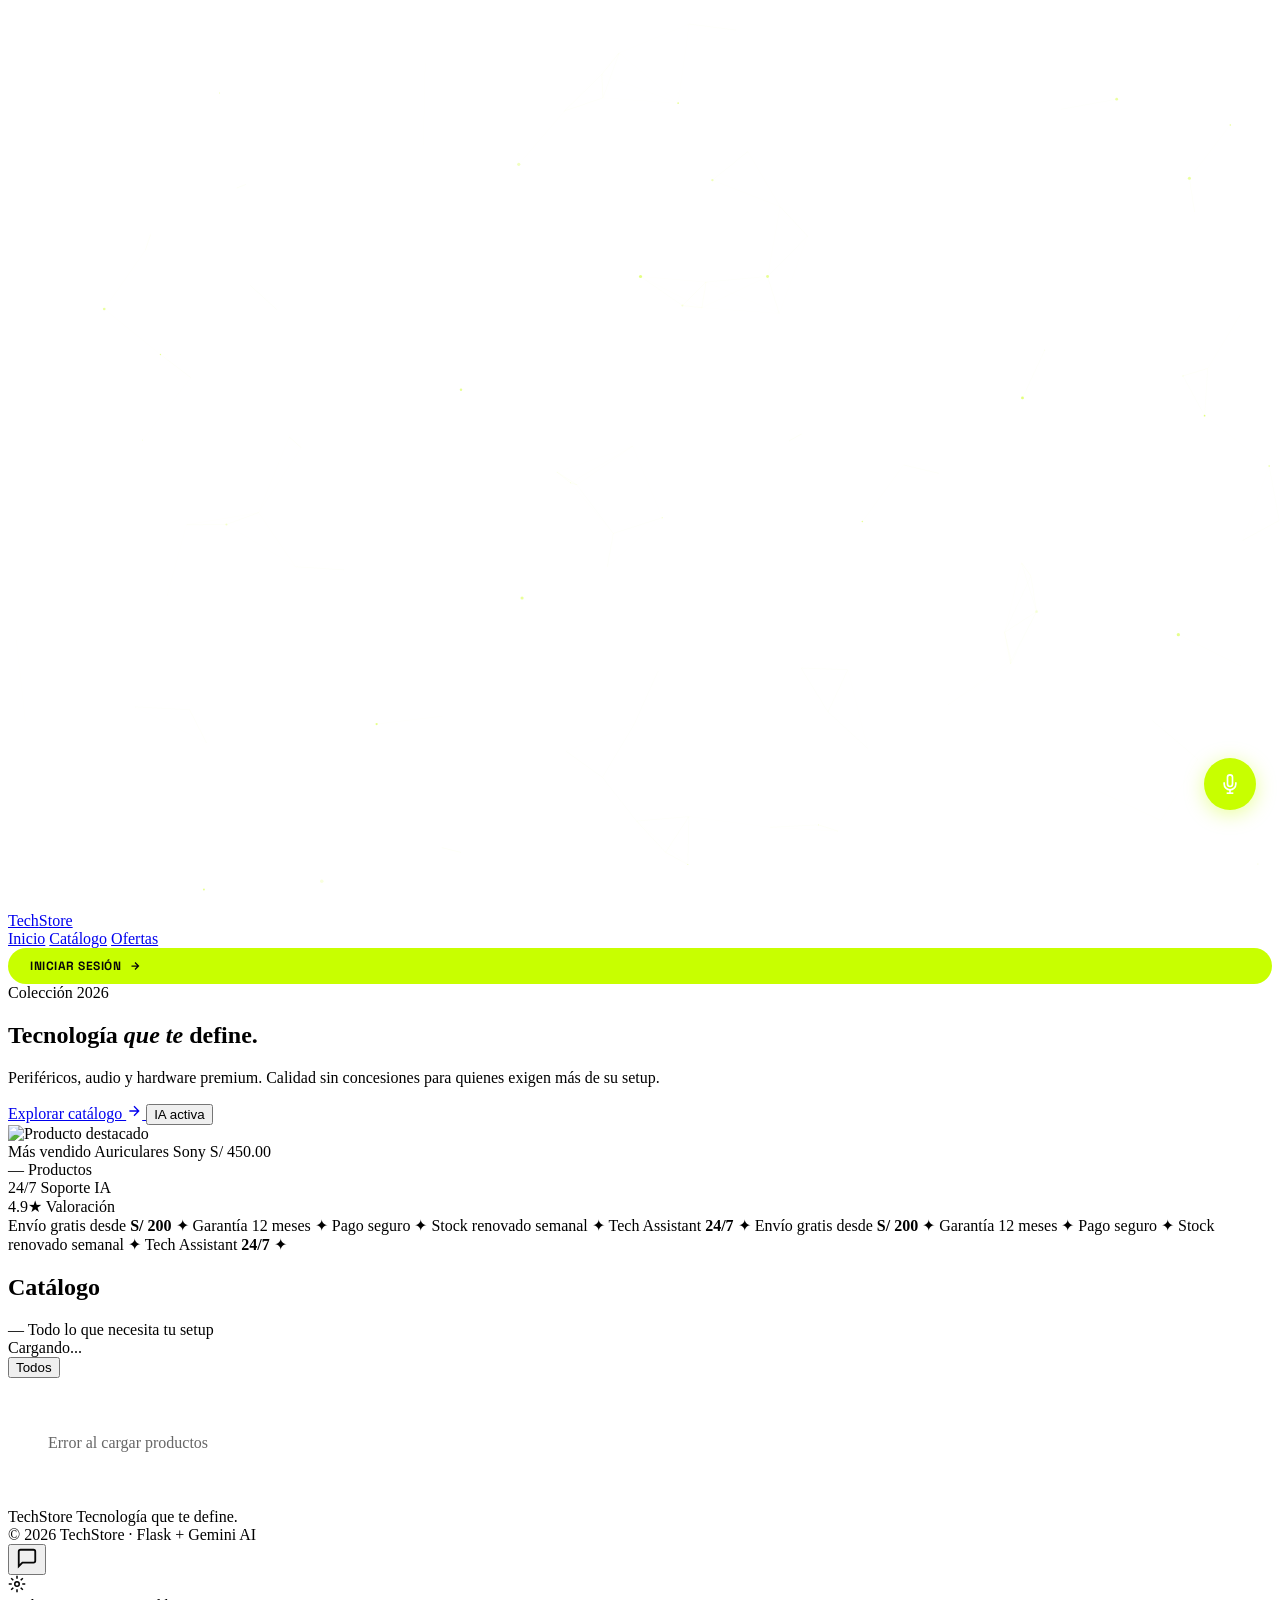
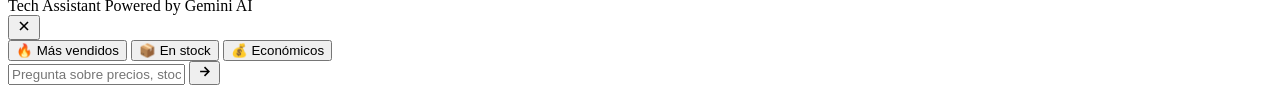
==== templates/index.html @ e7a7786a "GGGJGJG" ====
<!DOCTYPE html>
<html lang="es">
<head>
  <meta charset="UTF-8">
  <meta name="viewport" content="width=device-width, initial-scale=1.0">
  <title>TechStore — Tecnología Premium</title>
  <link rel="preconnect" href="https://fonts.googleapis.com">
  <link href="https://fonts.googleapis.com/css2?family=Space+Grotesk:wght@300;400;500;600;700&family=Bebas+Neue&family=Crimson+Pro:ital,wght@0,300;1,300;1,400&display=swap" rel="stylesheet">
  <link rel="stylesheet" href="{{ url_for('static', filename='style.css') }}">
  <style>
    /* ══════════════════════════════════════
       BOTÓN DE VOZ
    ══════════════════════════════════════ */
    #voice-toggle-btn {
      position: fixed;
      bottom: 90px;
      right: 24px;
      width: 52px;
      height: 52px;
      border-radius: 50%;
      background: #c8ff00;
      border: none;
      color: #fff;
      cursor: pointer;
      display: flex;
      align-items: center;
      justify-content: center;
      box-shadow: 0 4px 20px rgba(200, 255, 0, 0.4);
      z-index: 1000;
      transition: transform 0.2s, box-shadow 0.2s;
    }

    #voice-toggle-btn:hover {
      transform: scale(1.1);
      box-shadow: 0 6px 28px rgba(200, 255, 0, 0.6);
    }

    #voice-toggle-btn.active {
      background: #d4ff33;
      box-shadow: 0 0 0 4px rgba(200, 255, 0, 0.25), 0 6px 28px rgba(200, 255, 0, 0.5);
    }

    /* ══════════════════════════════════════
       MODAL DE VOZ
    ══════════════════════════════════════ */
    #voice-modal {
      position: fixed;
      bottom: 155px;
      right: 24px;
      width: 320px;
      background: #0d0d1a;
      border: 1px solid rgba(200, 255, 0, 0.25);
      border-radius: 24px;
      padding: 20px 20px 16px;
      z-index: 1001;
      box-shadow: 0 24px 80px rgba(0,0,0,0.7), 0 0 0 1px rgba(200,255,0,0.1);
      display: none;
      flex-direction: column;
      gap: 14px;
      backdrop-filter: blur(20px);
    }

    #voice-modal.open { display: flex; }

    /* Header */
    .voice-header {
      display: flex;
      align-items: center;
      gap: 8px;
    }

    .voice-brand {
      font-size: 11px;
      font-weight: 700;
      letter-spacing: 1.5px;
      color: #c8ff00;
      display: flex;
      align-items: center;
      gap: 6px;
    }

    .voice-dot {
      width: 7px;
      height: 7px;
      border-radius: 50%;
      background: #c8ff00;
      box-shadow: 0 0 8px #c8ff00;
      animation: pulse-dot 1.4s ease-in-out infinite;
    }

    @keyframes pulse-dot {
      0%, 100% { opacity: 1; }
      50% { opacity: 0.4; }
    }

    .voice-sep { opacity: 0.4; font-size: 10px; }

    .voice-status-label {
      flex: 1;
      text-align: right;
      font-size: 11px;
      color: rgba(255,255,255,0.35);
      font-style: italic;
    }

    .voice-close {
      background: none;
      border: none;
      color: rgba(255,255,255,0.3);
      cursor: pointer;
      font-size: 14px;
      padding: 2px 4px;
      border-radius: 6px;
      transition: color 0.2s;
      line-height: 1;
    }

    .voice-close:hover { color: rgba(255,255,255,0.7); }

    /* Orbe */
    .voice-orb-wrap {
      position: relative;
      width: 130px;
      height: 130px;
      margin: 0 auto;
      display: flex;
      align-items: center;
      justify-content: center;
    }

    .voice-orb-ring {
      position: absolute;
      border-radius: 50%;
      border: 1px solid rgba(200, 255, 0, 0.2);
      animation: ring-pulse 3s ease-in-out infinite;
    }

    .r1 { width: 130px; height: 130px; animation-delay: 0s; }
    .r2 { width: 108px; height: 108px; animation-delay: 0.4s; border-color: rgba(200,255,0,0.15); }
    .r3 { width: 86px; height: 86px; animation-delay: 0.8s; border-color: rgba(200,255,0,0.1); }

    @keyframes ring-pulse {
      0%, 100% { transform: scale(1); opacity: 0.6; }
      50% { transform: scale(1.04); opacity: 1; }
    }

    .voice-orb {
      width: 70px;
      height: 70px;
      border-radius: 50%;
      background: radial-gradient(circle at 35% 35%, #c8ff00, #5a7000);
      box-shadow: 0 0 30px rgba(200,255,0,0.5), 0 0 60px rgba(200,255,0,0.2), inset 0 2px 8px rgba(255,255,255,0.15);
      cursor: pointer;
      display: flex;
      align-items: center;
      justify-content: center;
      transition: transform 0.2s, box-shadow 0.2s;
      position: relative;
      z-index: 2;
    }

    .voice-orb:hover {
      transform: scale(1.06);
      box-shadow: 0 0 40px rgba(200,255,0,0.7), 0 0 80px rgba(200,255,0,0.3);
    }

    .voice-orb-inner {
      width: 28px;
      height: 28px;
      border-radius: 50%;
      background: radial-gradient(circle at 40% 30%, rgba(255,255,255,0.4), rgba(255,255,255,0.05));
    }

    /* Estado escuchando */
    #voice-modal.listening .voice-orb {
      animation: orb-listen 0.8s ease-in-out infinite alternate;
      box-shadow: 0 0 50px rgba(200,255,0,0.8), 0 0 100px rgba(200,255,0,0.35);
    }

    @keyframes orb-listen {
      from { transform: scale(1); }
      to { transform: scale(1.1); }
    }

    #voice-modal.listening .r1,
    #voice-modal.listening .r2,
    #voice-modal.listening .r3 {
      animation: ring-listen 0.6s ease-in-out infinite alternate;
    }

    @keyframes ring-listen {
      from { border-color: rgba(200,255,0,0.3); }
      to { border-color: rgba(200,255,0,0.7); }
    }

    /* Estado hablando */
    #voice-modal.speaking .voice-orb {
      background: radial-gradient(circle at 35% 35%, #c8ff00, #6c9a00);
      box-shadow: 0 0 50px rgba(200,255,0,0.6), 0 0 100px rgba(200,255,0,0.25);
      animation: orb-speak 0.5s ease-in-out infinite alternate;
    }

    @keyframes orb-speak {
      from { transform: scale(1); }
      to { transform: scale(1.08); }
    }

    /* Barras de audio */
    .voice-bars {
      display: flex;
      align-items: flex-end;
      justify-content: center;
      gap: 5px;
      height: 32px;
    }

    .voice-bars span {
      width: 4px;
      border-radius: 4px;
      background: rgba(200,255,0,0.3);
      height: 4px;
      transition: height 0.1s;
    }

    #voice-modal.listening .voice-bars span {
      background: #c8ff00;
      animation: bar-anim 0.6s ease-in-out infinite alternate;
    }

    #voice-modal.listening .voice-bars span:nth-child(1) { animation-delay: 0.0s; animation-duration: 0.5s; }
    #voice-modal.listening .voice-bars span:nth-child(2) { animation-delay: 0.1s; animation-duration: 0.7s; }
    #voice-modal.listening .voice-bars span:nth-child(3) { animation-delay: 0.05s; animation-duration: 0.4s; }
    #voice-modal.listening .voice-bars span:nth-child(4) { animation-delay: 0.2s; animation-duration: 0.6s; }
    #voice-modal.listening .voice-bars span:nth-child(5) { animation-delay: 0.15s; animation-duration: 0.55s; }

    @keyframes bar-anim {
      from { height: 4px; }
      to { height: 28px; }
    }

    #voice-modal.speaking .voice-bars span {
      background: #c8ff00;
      animation: bar-anim 0.3s ease-in-out infinite alternate;
    }

    /* Transcript */
    .voice-transcript {
      min-height: 32px;
      font-size: 13px;
      color: rgba(255,255,255,0.55);
      text-align: center;
      font-style: italic;
      line-height: 1.5;
      padding: 0 4px;
    }

    .voice-transcript.has-text {
      color: #fff;
      font-style: normal;
    }

    /* Respuesta */
    .voice-response {
      background: rgba(200,255,0,0.06);
      border: 1px solid rgba(200,255,0,0.15);
      border-radius: 12px;
      padding: 10px 14px;
      font-size: 13px;
      color: rgba(255,255,255,0.8);
      line-height: 1.5;
      display: none;
      max-height: 110px;
      overflow-y: auto;
    }

    .voice-response.show { display: block; }

    .voice-response::-webkit-scrollbar { width: 3px; }
    .voice-response::-webkit-scrollbar-track { background: transparent; }
    .voice-response::-webkit-scrollbar-thumb { background: rgba(200,255,0,0.4); border-radius: 2px; }

    /* Footer */
    .voice-footer {
      text-align: center;
      font-size: 11px;
      color: rgba(255,255,255,0.25);
      padding-top: 2px;
    }

    #voice-mode-label { color: rgba(200,255,0,0.6); }
  </style>

  <style>
    /* ── MENÚ DE USUARIO ── */
    .user-menu {
      position: relative;
    }

    .user-btn {
      display: flex;
      align-items: center;
      gap: 8px;
      background: rgba(108, 99, 255, 0.12);
      border: 1px solid rgba(108, 99, 255, 0.3);
      border-radius: 99px;
      padding: 7px 16px 7px 10px;
      color: #f0f0f8;
      font-family: 'Space Grotesk', sans-serif;
      font-size: 13px;
      font-weight: 600;
      cursor: pointer;
      transition: all 0.2s;
      white-space: nowrap;
    }

    .user-btn:hover {
      background: rgba(108, 99, 255, 0.22);
      border-color: rgba(108, 99, 255, 0.55);
    }

    .user-avatar {
      width: 26px;
      height: 26px;
      border-radius: 50%;
      background: linear-gradient(135deg, #6c63ff, #ff6584);
      display: flex;
      align-items: center;
      justify-content: center;
      font-size: 12px;
      font-weight: 700;
      color: #fff;
      flex-shrink: 0;
    }

    .user-chevron {
      transition: transform 0.2s;
    }

    .user-menu.open .user-chevron {
      transform: rotate(180deg);
    }

    .user-dropdown {
      position: absolute;
      top: calc(100% + 10px);
      right: 0;
      background: #111118;
      border: 1px solid rgba(255,255,255,0.1);
      border-radius: 14px;
      padding: 6px;
      min-width: 180px;
      box-shadow: 0 20px 60px rgba(0,0,0,0.6);
      opacity: 0;
      transform: translateY(-8px);
      pointer-events: none;
      transition: all 0.18s ease;
      z-index: 999;
    }

    .user-menu.open .user-dropdown {
      opacity: 1;
      transform: translateY(0);
      pointer-events: auto;
    }

    .dropdown-name {
      padding: 8px 12px 4px;
      font-size: 11px;
      font-weight: 600;
      letter-spacing: 1px;
      text-transform: uppercase;
      color: #44445a;
    }

    .dropdown-link {
      display: flex;
      align-items: center;
      gap: 9px;
      padding: 9px 12px;
      border-radius: 8px;
      font-size: 13px;
      font-weight: 500;
      color: #a0a0c0;
      text-decoration: none;
      cursor: pointer;
      transition: all 0.15s;
      border: none;
      background: none;
      width: 100%;
      font-family: 'Space Grotesk', sans-serif;
    }

    .dropdown-link:hover {
      background: rgba(255,255,255,0.06);
      color: #f0f0f8;
    }

    .dropdown-link.admin {
      color: #6c63ff;
    }

    .dropdown-link.admin:hover {
      background: rgba(108,99,255,0.12);
      color: #8880ff;
    }

    .dropdown-sep {
      height: 1px;
      background: rgba(255,255,255,0.07);
      margin: 4px 0;
    }

    .dropdown-link.logout {
      color: #ef4444;
    }

    .dropdown-link.logout:hover {
      background: rgba(239,68,68,0.1);
      color: #f87171;
    }

    /* Botón iniciar sesión — usa el estilo del CSS principal */
    .nav-cta {
      display: flex;
      align-items: center;
      gap: 8px;
      background: var(--lime, #c8ff00);
      color: #080808;
      text-decoration: none;
      font-family: 'Space Grotesk', sans-serif;
      font-size: 12px;
      font-weight: 700;
      letter-spacing: 0.5px;
      text-transform: uppercase;
      padding: 10px 22px;
      border-radius: 100px;
      transition: transform 0.2s, opacity 0.2s;
    }
    .nav-cta:hover { transform: translateY(-1px); opacity: 0.9; }
  </style>
</head>
<body>

  <!-- CURSOR PERSONALIZADO -->
  <div id="cursor"></div>
  <div id="cursor-follower"></div>

  <!-- CANVAS FONDO -->
  <canvas id="bg-canvas"></canvas>

  <!-- NOISE OVERLAY -->
  <div class="noise"></div>

  <!-- ── HEADER ── -->
  <header id="header">
    <a href="#" class="logo">
      <span class="logo-tech">Tech</span><span class="logo-store">Store</span>
      <span class="logo-dot"></span>
    </a>
    <nav>
      <a href="#">Inicio</a>
      <a href="#catalogo">Catálogo</a>
      <a href="#">Ofertas</a>
    </nav>

    <!-- ZONA DE USUARIO — se rellena con JS según sesión -->
    <div id="header-user"></div>
  </header>

  <!-- ── HERO ── -->
  <section class="hero">
    <div class="hero-left">
      <div class="hero-eyebrow">
        <span class="eyebrow-line"></span>
        <span>Colección 2026</span>
      </div>

      <h1 class="hero-title">
        <span class="title-line line-1">Tecnología</span>
        <span class="title-line line-2"><em>que te</em></span>
        <span class="title-line line-3">define.</span>
      </h1>

      <p class="hero-desc">
        Periféricos, audio y hardware premium. Calidad sin concesiones 
        para quienes exigen más de su setup.
      </p>

      <div class="hero-ctas">
        <a href="#catalogo" class="cta-main">
          Explorar catálogo
          <svg width="16" height="16" viewBox="0 0 24 24" fill="none" stroke="currentColor" stroke-width="2"><path d="M5 12h14M12 5l7 7-7 7"/></svg>
        </a>
        <button class="cta-chat" onclick="toggleChat()">
          <span class="chat-pulse"></span>
          IA activa
        </button>
      </div>
    </div>

    <div class="hero-right">
      <!-- Producto destacado flotante -->
      <div class="hero-card-featured" id="featured-card">
        <div class="featured-img-wrap">
          <img src="https://images.unsplash.com/photo-1546435770-a3e426bf472b?w=500&q=80" alt="Producto destacado" id="featured-img">
          <div class="featured-img-glow"></div>
        </div>
        <div class="featured-info">
          <span class="featured-tag">Más vendido</span>
          <span class="featured-name" id="featured-name">Auriculares Sony</span>
          <span class="featured-price" id="featured-price">S/ 450.00</span>
        </div>
      </div>

      <!-- Stats flotantes -->
      <div class="stat-pill s1">
        <span class="stat-num" id="hero-count">—</span>
        <span class="stat-label">Productos</span>
      </div>
      <div class="stat-pill s2">
        <span class="stat-num">24/7</span>
        <span class="stat-label">Soporte IA</span>
      </div>
      <div class="stat-pill s3">
        <span class="stat-num">4.9★</span>
        <span class="stat-label">Valoración</span>
      </div>
    </div>
  </section>

  <!-- ── TICKER ── -->
  <div class="ticker-wrap">
    <div class="ticker-inner">
      <div class="ticker-track">
        <span>Envío gratis desde <strong>S/ 200</strong></span>
        <span class="ticker-dot">✦</span>
        <span>Garantía 12 meses</span>
        <span class="ticker-dot">✦</span>
        <span>Pago seguro</span>
        <span class="ticker-dot">✦</span>
        <span>Stock renovado semanal</span>
        <span class="ticker-dot">✦</span>
        <span>Tech Assistant <strong>24/7</strong></span>
        <span class="ticker-dot">✦</span>
        <span>Envío gratis desde <strong>S/ 200</strong></span>
        <span class="ticker-dot">✦</span>
        <span>Garantía 12 meses</span>
        <span class="ticker-dot">✦</span>
        <span>Pago seguro</span>
        <span class="ticker-dot">✦</span>
        <span>Stock renovado semanal</span>
        <span class="ticker-dot">✦</span>
        <span>Tech Assistant <strong>24/7</strong></span>
        <span class="ticker-dot">✦</span>
      </div>
    </div>
  </div>

  <!-- ── CATÁLOGO ── -->
  <section class="catalog" id="catalogo">
    <div class="catalog-header">
      <div class="catalog-title-wrap">
        <h2 class="catalog-title">Catálogo</h2>
        <span class="catalog-subtitle">— Todo lo que necesita tu setup</span>
      </div>
      <div class="catalog-controls">
        <span class="catalog-count" id="product-count">Cargando...</span>
        <div class="filter-pills" id="filter-pills">
          <button class="pill active" data-cat="Todos">Todos</button>
        </div>
      </div>
    </div>

    <!-- BENTO GRID -->
    <div class="bento-grid" id="productos-grid">
      <div class="bento-loading">
        <div class="loading-bar"></div>
        <span>Cargando productos...</span>
      </div>
    </div>
  </section>

  <!-- ── FOOTER ── -->
  <footer>
    <div class="footer-left">
      <span class="footer-logo">Tech<span>Store</span></span>
      <span class="footer-tagline">Tecnología que te define.</span>
    </div>
    <div class="footer-right">
      <span>© 2026 TechStore</span>
      <span class="footer-sep">·</span>
      <span>Flask + Gemini AI</span>
    </div>
  </footer>

  <!-- ── ASISTENTE DE VOZ ── -->
  <button id="voice-toggle-btn" onclick="toggleVoice()" aria-label="Asistente de voz">
    <svg width="20" height="20" viewBox="0 0 24 24" fill="none" stroke="currentColor" stroke-width="2"><path d="M12 1a3 3 0 0 0-3 3v8a3 3 0 0 0 6 0V4a3 3 0 0 0-3-3z"/><path d="M19 10v2a7 7 0 0 1-14 0v-2"/><line x1="12" y1="19" x2="12" y2="23"/><line x1="8" y1="23" x2="16" y2="23"/></svg>
  </button>

  <!-- Modal del asistente de voz -->
  <div id="voice-modal">
    <div class="voice-header">
      <div class="voice-brand">
        <span class="voice-dot"></span>
        VIERNES <span class="voice-sep">✦</span> VOZ
      </div>
      <span class="voice-status-label" id="voice-status-label">Toca el orbe para hablar</span>
      <button class="voice-close" onclick="closeVoice()">✕</button>
    </div>

    <div class="voice-orb-wrap">
      <div class="voice-orb-ring r1"></div>
      <div class="voice-orb-ring r2"></div>
      <div class="voice-orb-ring r3"></div>
      <div class="voice-orb" id="voice-orb" onclick="handleOrbClick()">
        <div class="voice-orb-inner"></div>
      </div>
    </div>

    <div class="voice-bars" id="voice-bars">
      <span></span><span></span><span></span><span></span><span></span>
    </div>

    <div class="voice-transcript" id="voice-transcript"></div>

    <div class="voice-response" id="voice-response"></div>

    <div class="voice-footer">
      <span id="voice-mode-label">🎙 Voz activa</span>
    </div>
  </div>

  <!-- ── CHAT ── -->
  <button id="chat-toggle-btn" onclick="toggleChat()" aria-label="Chat" style="color:#080808">
    <svg id="chat-icon" width="22" height="22" viewBox="0 0 24 24" fill="none" stroke="#080808" stroke-width="2"><path d="M21 15a2 2 0 0 1-2 2H7l-4 4V5a2 2 0 0 1 2-2h14a2 2 0 0 1 2 2z"/></svg>
    <svg id="chat-close" width="20" height="20" viewBox="0 0 24 24" fill="none" stroke="#080808" stroke-width="2.5" style="display:none"><line x1="18" y1="6" x2="6" y2="18"/><line x1="6" y1="6" x2="18" y2="18"/></svg>
    <span class="chat-notif"></span>
  </button>

  <div id="chat-window">
    <div class="chat-top">
      <div class="chat-avatar">
        <svg width="18" height="18" viewBox="0 0 24 24" fill="none" stroke="currentColor" stroke-width="2"><circle cx="12" cy="12" r="3"/><path d="M12 1v4M12 19v4M4.22 4.22l2.83 2.83M16.95 16.95l2.83 2.83M1 12h4M19 12h4M4.22 19.78l2.83-2.83M16.95 7.05l2.83-2.83"/></svg>
      </div>
      <div class="chat-top-info">
        <span class="chat-top-name">Tech Assistant</span>
        <span class="chat-top-status">
          <span class="status-dot"></span>
          Powered by Gemini AI
        </span>
      </div>
      <button class="chat-x" onclick="toggleChat()">
        <svg width="16" height="16" viewBox="0 0 24 24" fill="none" stroke="currentColor" stroke-width="2.5"><line x1="18" y1="6" x2="6" y2="18"/><line x1="6" y1="6" x2="18" y2="18"/></svg>
      </button>
    </div>

    <div id="chat-box"></div>

    <div class="chat-suggestions" id="chat-suggestions">
      <button onclick="askSugg('¿Cuáles son los productos más vendidos?')">🔥 Más vendidos</button>
      <button onclick="askSugg('¿Qué productos tienen mayor stock?')">📦 En stock</button>
      <button onclick="askSugg('¿Cuál es el producto más económico?')">💰 Económicos</button>
    </div>

    <div class="chat-bottom">
      <input type="text" id="pregunta" placeholder="Pregunta sobre precios, stock..." onkeypress="if(event.key==='Enter') enviar()">
      <button class="send-btn" onclick="enviar()">
        <svg width="15" height="15" viewBox="0 0 24 24" fill="none" stroke="currentColor" stroke-width="2.5"><path d="M5 12h14M12 5l7 7-7 7"/></svg>
      </button>
    </div>
  </div>

  <script>
    // =========================================
    // SESIÓN DE USUARIO — HEADER
    // =========================================
    async function cargarSesion() {
      try {
        const res  = await fetch('/api/sesion');
        const data = await res.json();
        const cont = document.getElementById('header-user');

        if (data.logueado) {
          // Inicial del nombre para el avatar
          const inicial = data.nombre.charAt(0).toUpperCase();

          cont.innerHTML = `
            <div class="user-menu" id="user-menu">
              <button class="user-btn" onclick="toggleMenu()">
                <div class="user-avatar">${inicial}</div>
                <span>${data.nombre.split(' ')[0]}</span>
                <svg class="user-chevron" width="12" height="12" viewBox="0 0 24 24" fill="none" stroke="currentColor" stroke-width="2.5">
                  <polyline points="6 9 12 15 18 9"/>
                </svg>
              </button>
              <div class="user-dropdown">
                <div class="dropdown-name">${data.nombre}</div>
                ${data.rol === 'admin' ? `
                <a class="dropdown-link admin" href="/admin">
                  <svg width="14" height="14" viewBox="0 0 24 24" fill="none" stroke="currentColor" stroke-width="2"><rect x="3" y="3" width="7" height="7"/><rect x="14" y="3" width="7" height="7"/><rect x="14" y="14" width="7" height="7"/><rect x="3" y="14" width="7" height="7"/></svg>
                  Panel Admin
                </a>` : ''}
                <div class="dropdown-sep"></div>
                <a class="dropdown-link logout" href="/logout">
                  <svg width="14" height="14" viewBox="0 0 24 24" fill="none" stroke="currentColor" stroke-width="2"><path d="M9 21H5a2 2 0 0 1-2-2V5a2 2 0 0 1 2-2h4"/><polyline points="16 17 21 12 16 7"/><line x1="21" y1="12" x2="9" y2="12"/></svg>
                  Cerrar sesión
                </a>
              </div>
            </div>
          `;
        } else {
          // No logueado → botón de iniciar sesión
          cont.innerHTML = `
            <a href="/login" class="nav-cta">
              <span>Iniciar sesión</span>
              <svg width="12" height="12" viewBox="0 0 24 24" fill="none" stroke="currentColor" stroke-width="2.5"><path d="M5 12h14M12 5l7 7-7 7"/></svg>
            </a>
          `;
        }
      } catch (e) {
        // Si falla silenciosamente, mostramos el botón de login
        document.getElementById('header-user').innerHTML = `
          <a href="/login" class="nav-cta">
            <span>Iniciar sesión</span>
            <svg width="12" height="12" viewBox="0 0 24 24" fill="none" stroke="currentColor" stroke-width="2.5"><path d="M5 12h14M12 5l7 7-7 7"/></svg>
          </a>
        `;
      }
    }

    function toggleMenu() {
      document.getElementById('user-menu').classList.toggle('open');
    }

    // Cerrar menú al hacer clic fuera
    document.addEventListener('click', e => {
      const menu = document.getElementById('user-menu');
      if (menu && !menu.contains(e.target)) {
        menu.classList.remove('open');
      }
    });

    // =========================================
    // PRODUCTOS
    // =========================================
    let allProducts = [];
    let activeFilter = 'Todos';

    const observer = new IntersectionObserver((entries) => {
      entries.forEach(entry => {
        if (entry.isIntersecting) {
          entry.target.classList.add('visible');
          observer.unobserve(entry.target);
        }
      });
    }, { threshold: 0.08 });

    async function cargarProductos() {
      try {
        const res = await fetch('/api/productos');
        allProducts = await res.json();

        document.getElementById('hero-count').textContent = allProducts.length;
        document.getElementById('product-count').textContent = `${allProducts.length} artículos`;

        // Producto destacado = el más vendido
        if (allProducts.length > 0) {
          const top = allProducts[0];
          document.getElementById('featured-name').textContent = top.nom_pro;
          document.getElementById('featured-price').textContent = `S/ ${Number(top.pre_pro).toFixed(2)}`;
          if (top.img_url) document.getElementById('featured-img').src = top.img_url;
        }

        // Filtros por categoría
        const cats = [...new Set(allProducts.map(p => p.categoria).filter(Boolean))];
        const pillsCont = document.getElementById('filter-pills');
        cats.forEach(cat => {
          const btn = document.createElement('button');
          btn.className = 'pill';
          btn.dataset.cat = cat;
          btn.textContent = cat;
          btn.onclick = () => setFilter(cat);
          pillsCont.appendChild(btn);
        });
        document.querySelector('.pill[data-cat="Todos"]').onclick = () => setFilter('Todos');

        renderGrid(allProducts);

      } catch (err) {
        document.getElementById('productos-grid').innerHTML = '<p style="color:#666;padding:40px">Error al cargar productos</p>';
        console.error(err);
      }
    }

    function setFilter(cat) {
      activeFilter = cat;
      document.querySelectorAll('.pill').forEach(p => p.classList.toggle('active', p.dataset.cat === cat));
      const filtered = cat === 'Todos' ? allProducts : allProducts.filter(p => p.categoria === cat);
      renderGrid(filtered);
    }

    function renderGrid(products) {
      const grid = document.getElementById('productos-grid');
      grid.innerHTML = '';

      products.forEach((p, i) => {
        const card = document.createElement('div');
        card.className = 'bento-card';
        card.dataset.index = i;

        // Tamaños variables para el bento
        const sizes = ['', 'wide', 'tall', '', 'wide', '', 'tall', '', ''];
        const size = sizes[i % sizes.length] || '';
        if (size) card.classList.add(size);

        const stockClass = p.stk_pro > 20 ? 'stock-ok' : p.stk_pro > 5 ? 'stock-low' : 'stock-critical';
        const stockLabel = p.stk_pro > 20 ? 'En stock' : p.stk_pro > 5 ? 'Pocas unidades' : '¡Últimas!';

        // Badge de oferta
        const ofertaBadge = p.oferta && p.pre_oferta
          ? `<span class="card-oferta-badge">🔖 OFERTA</span>`
          : '';

        const precioHtml = p.oferta && p.pre_oferta
          ? `<span class="card-price oferta">S/ ${Number(p.pre_oferta).toFixed(2)}</span>
             <span class="card-price-original">S/ ${Number(p.pre_pro).toFixed(2)}</span>`
          : `<span class="card-price">S/ ${Number(p.pre_pro).toFixed(2)}</span>`;

        card.innerHTML = `
          <div class="card-img-wrap">
            <img 
              src="${p.img_url || 'https://images.unsplash.com/photo-1518770660439-4636190af475?w=600&q=80'}" 
              alt="${p.nom_pro}"
              loading="lazy"
              onerror="this.src='https://images.unsplash.com/photo-1518770660439-4636190af475?w=600&q=80'"
            >
            <div class="card-img-overlay"></div>
            <span class="card-cat-badge">${p.categoria || 'Tech'}</span>
            <span class="card-ventas-badge">🔥 ${p.ventas}</span>
            ${ofertaBadge}
          </div>
          <div class="card-content">
            <div class="card-content-top">
              <h3 class="card-name">${p.nom_pro}</h3>
              <div class="card-price-wrap">
                ${precioHtml}
              </div>
            </div>
            <div class="card-content-bottom">
              <span class="card-stock ${stockClass}">
                <span class="stock-dot"></span>
                ${stockLabel} · ${p.stk_pro} uds.
              </span>
              <button class="card-btn" onclick="askSugg('Cuéntame más sobre ${p.nom_pro}')">
                Ver más
                <svg width="12" height="12" viewBox="0 0 24 24" fill="none" stroke="currentColor" stroke-width="2.5"><path d="M5 12h14M12 5l7 7-7 7"/></svg>
              </button>
            </div>
          </div>
        `;

        grid.appendChild(card);
        observer.observe(card);

        // Stagger de entrada
        card.style.animationDelay = `${i * 60}ms`;
      });

      // Re-adjuntar hover del cursor a las nuevas cards
      if (typeof attachCursorHover === 'function') attachCursorHover();
    }

    // =========================================
    // CHAT
    // =========================================
    let chatOpen = false;

    function toggleChat() {
      chatOpen = !chatOpen;
      const win = document.getElementById('chat-window');
      const icon = document.getElementById('chat-icon');
      const close = document.getElementById('chat-close');
      const notif = document.querySelector('.chat-notif');

      win.classList.toggle('open', chatOpen);
      icon.style.display = chatOpen ? 'none' : 'block';
      close.style.display = chatOpen ? 'block' : 'none';
      notif.style.display = 'none';

      if (chatOpen) {
        document.getElementById('pregunta').focus();
        if (document.getElementById('chat-box').children.length === 0) {
          agregarMsg('¡Hola! Soy tu asistente de TechStore 👋 Puedo ayudarte con precios, stock y recomendaciones. ¿En qué te puedo ayudar?', 'bot');
        }
      }
    }

    function askSugg(texto) {
      if (!chatOpen) toggleChat();
      document.getElementById('pregunta').value = texto;
      document.getElementById('chat-suggestions').style.display = 'none';
      enviar();
    }

    async function enviar() {
      const input = document.getElementById('pregunta');
      const texto = input.value.trim();
      if (!texto) return;

      agregarMsg(texto, 'user');
      input.value = '';

      const loadId = 'load-' + Date.now();
      agregarMsg('', 'bot', loadId, true);

      try {
        const res = await fetch('/chat', {
          method: 'POST',
          headers: { 'Content-Type': 'application/json' },
          body: JSON.stringify({ pregunta: texto })
        });
        const data = await res.json();
        const el = document.getElementById(loadId);
        el.classList.remove('typing');
        el.innerHTML = mdToHtml(data.respuesta);
      } catch {
        document.getElementById(loadId).textContent = 'No pude conectarme con el servidor.';
      }

      const box = document.getElementById('chat-box');
      box.scrollTop = box.scrollHeight;
    }

    function mdToHtml(text) {
      let html = text
        .replace(/&/g, '&amp;').replace(/</g, '&lt;').replace(/>/g, '&gt;')
        .replace(/\*\*(.+?)\*\*/g, '<strong>$1</strong>')
        .replace(/\*(.+?)\*/g, '<em>$1</em>');

      const lines = html.split('\n');
      let result = [];
      let inList = false;

      for (let line of lines) {
        const listMatch = line.match(/^[\-\*•]\s+(.+)$/);
        const numMatch = line.match(/^\d+\.\s+(.+)$/);
        if (listMatch || numMatch) {
          if (!inList) { result.push('<ul class="chat-list">'); inList = true; }
          result.push(`<li>${(listMatch || numMatch)[1]}</li>`);
        } else {
          if (inList) { result.push('</ul>'); inList = false; }
          if (line.trim()) result.push(`<p>${line}</p>`);
          else result.push('<br>');
        }
      }
      if (inList) result.push('</ul>');
      return result.join('');
    }

    function agregarMsg(texto, tipo, id = null, typing = false) {
      const box = document.getElementById('chat-box');
      const div = document.createElement('div');
      div.className = `msg ${tipo}${typing ? ' typing' : ''}`;
      if (typing) {
        div.innerHTML = '<span></span><span></span><span></span>';
      } else {
        div.innerHTML = tipo === 'bot' ? mdToHtml(texto) : `<p>${texto}</p>`;
      }
      if (id) div.id = id;
      box.appendChild(div);
      box.scrollTop = box.scrollHeight;
    }

    // =========================================
    // CANVAS — PARTÍCULAS ANIMADAS
    // =========================================
    const canvas = document.getElementById('bg-canvas');
    const ctx = canvas.getContext('2d');
    let W, H, particles = [];

    function resizeCanvas() {
      W = canvas.width = window.innerWidth;
      H = canvas.height = window.innerHeight;
    }
    resizeCanvas();
    window.addEventListener('resize', resizeCanvas);

    class Particle {
      constructor() { this.reset(); }
      reset() {
        this.x = Math.random() * W;
        this.y = Math.random() * H;
        this.size = Math.random() * 1.5 + 0.3;
        this.speedX = (Math.random() - 0.5) * 0.3;
        this.speedY = (Math.random() - 0.5) * 0.3;
        this.opacity = Math.random() * 0.5 + 0.1;
        this.color = Math.random() > 0.7 ? '#c8ff00' : '#ffffff';
      }
      update() {
        this.x += this.speedX;
        this.y += this.speedY;
        if (this.x < 0 || this.x > W || this.y < 0 || this.y > H) this.reset();
      }
      draw() {
        ctx.beginPath();
        ctx.arc(this.x, this.y, this.size, 0, Math.PI * 2);
        ctx.fillStyle = this.color;
        ctx.globalAlpha = this.opacity;
        ctx.fill();
      }
    }

    for (let i = 0; i < 120; i++) particles.push(new Particle());

    function drawConnections() {
      for (let i = 0; i < particles.length; i++) {
        for (let j = i + 1; j < particles.length; j++) {
          const dx = particles[i].x - particles[j].x;
          const dy = particles[i].y - particles[j].y;
          const dist = Math.sqrt(dx*dx + dy*dy);
          if (dist < 100) {
            ctx.beginPath();
            ctx.moveTo(particles[i].x, particles[i].y);
            ctx.lineTo(particles[j].x, particles[j].y);
            ctx.strokeStyle = '#c8ff00';
            ctx.globalAlpha = (1 - dist/100) * 0.08;
            ctx.lineWidth = 0.5;
            ctx.stroke();
          }
        }
      }
    }

    function animBg() {
      ctx.clearRect(0, 0, W, H);
      particles.forEach(p => { p.update(); p.draw(); });
      drawConnections();
      ctx.globalAlpha = 1;
      requestAnimationFrame(animBg);
    }
    animBg();

    // =========================================
    // CURSOR PERSONALIZADO
    // =========================================
    const cur = document.getElementById('cursor');
    const curF = document.getElementById('cursor-follower');
    let mx = 0, my = 0, fx = 0, fy = 0;

    document.addEventListener('mousemove', e => {
      mx = e.clientX; my = e.clientY;
      cur.style.left = mx + 'px';
      cur.style.top = my + 'px';
    });

    function animCursor() {
      fx += (mx - fx) * 0.12;
      fy += (my - fy) * 0.12;
      curF.style.left = fx + 'px';
      curF.style.top = fy + 'px';
      requestAnimationFrame(animCursor);
    }
    animCursor();

    // Hover en elementos interactivos
    function attachCursorHover() {
      document.querySelectorAll('a, button, .bento-card, input, .pill').forEach(el => {
        el.addEventListener('mouseenter', () => { cur.classList.add('hover'); curF.classList.add('hover'); });
        el.addEventListener('mouseleave', () => { cur.classList.remove('hover'); curF.classList.remove('hover'); });
      });
    }
    attachCursorHover();

    // =========================================
    // HEADER SCROLL
    // =========================================
    window.addEventListener('scroll', () => {
      document.getElementById('header').classList.toggle('scrolled', window.scrollY > 50);
    });

    // =========================================
    // INIT
    // =========================================
    cargarSesion();
    cargarProductos();

    // =========================================
    // ASISTENTE DE VOZ — VIERNES
    // =========================================
    const voiceModal   = document.getElementById('voice-modal');
    const voiceOrb     = document.getElementById('voice-orb');
    const voiceStatus  = document.getElementById('voice-status-label');
    const voiceTranscript = document.getElementById('voice-transcript');
    const voiceResponse   = document.getElementById('voice-response');
    const voiceModeLabel  = document.getElementById('voice-mode-label');
    const voiceBtn        = document.getElementById('voice-toggle-btn');

    let voiceOpen       = false;
    let isListening     = false;
    let isSpeaking      = false;
    let recognition     = null;
    let currentUtterance = null;

    // Verificar soporte
    const SpeechRecognition = window.SpeechRecognition || window.webkitSpeechRecognition;
    const hasSpeech = !!SpeechRecognition;

    function toggleVoice() {
      voiceOpen = !voiceOpen;
      voiceModal.classList.toggle('open', voiceOpen);
      voiceBtn.classList.toggle('active', voiceOpen);
      if (!voiceOpen) stopAll();
    }

    function closeVoice() {
      voiceOpen = false;
      voiceModal.classList.remove('open');
      voiceBtn.classList.remove('active');
      stopAll();
    }

    function stopAll() {
      if (recognition) { try { recognition.stop(); } catch(e) {} }
      if (window.speechSynthesis) window.speechSynthesis.cancel();
      isListening = false;
      isSpeaking  = false;
      voiceModal.classList.remove('listening', 'speaking');
      setStatus('Toca el orbe para hablar');
      voiceModeLabel.textContent = '🎙 Voz activa';
    }

    function handleOrbClick() {
      if (!hasSpeech) {
        setStatus('Tu navegador no soporta reconocimiento de voz');
        return;
      }
      if (isSpeaking) {
        window.speechSynthesis.cancel();
        isSpeaking = false;
        voiceModal.classList.remove('speaking');
        setStatus('Toca el orbe para hablar');
        return;
      }
      if (isListening) {
        recognition.stop();
        return;
      }
      startListening();
    }

    function startListening() {
      recognition = new SpeechRecognition();
      recognition.lang = 'es-PE';
      recognition.interimResults = true;
      recognition.maxAlternatives = 1;

      recognition.onstart = () => {
        isListening = true;
        voiceModal.classList.add('listening');
        voiceModal.classList.remove('speaking');
        setStatus('Escuchando...');
        voiceModeLabel.textContent = '🔴 Escuchando';
        voiceTranscript.textContent = '';
        voiceTranscript.classList.remove('has-text');
        voiceResponse.classList.remove('show');
      };

      recognition.onresult = (e) => {
        const texto = Array.from(e.results)
          .map(r => r[0].transcript).join('');
        voiceTranscript.textContent = texto;
        voiceTranscript.classList.add('has-text');
      };

      recognition.onerror = (e) => {
        isListening = false;
        voiceModal.classList.remove('listening');
        const msgs = {
          'not-allowed': 'Permiso de micrófono denegado',
          'no-speech':   'No se detectó voz, intenta de nuevo',
          'network':     'Error de red'
        };
        setStatus(msgs[e.error] || 'Error: ' + e.error);
        voiceModeLabel.textContent = '🎙 Voz activa';
      };

      recognition.onend = () => {
        isListening = false;
        voiceModal.classList.remove('listening');
        const textoFinal = voiceTranscript.textContent.trim();
        if (textoFinal) {
          enviarVoz(textoFinal);
        } else {
          setStatus('No se detectó audio, intenta de nuevo');
          voiceModeLabel.textContent = '🎙 Voz activa';
        }
      };

      recognition.start();
    }

    async function enviarVoz(pregunta) {
      setStatus('Procesando...');
      voiceModeLabel.textContent = '⏳ Pensando';
      voiceResponse.classList.remove('show');

      try {
        const res  = await fetch('/chat', {
          method:  'POST',
          headers: { 'Content-Type': 'application/json' },
          body:    JSON.stringify({ pregunta })
        });
        const data = await res.json();
        const texto = data.respuesta || 'No tengo respuesta.';

        // Mostrar respuesta escrita (limpiar markdown)
        const textoLimpio = texto
          .replace(/\*\*(.+?)\*\*/g, '$1')
          .replace(/\*(.+?)\*/g, '$1')
          .replace(/[#]/g, '')
          .replace(/^[\-•]\s*/gm, '• ')
          .trim();
        voiceResponse.textContent = textoLimpio;
        voiceResponse.classList.add('show');

        // Leer en voz alta
        hablar(texto);

      } catch (err) {
        setStatus('Error de conexión');
        voiceModeLabel.textContent = '🎙 Voz activa';
      }
    }

    function hablar(texto) {
      if (!window.speechSynthesis) return;
      window.speechSynthesis.cancel();

      // Limpiar markdown para lectura
      const limpio = texto
        .replace(/\*\*(.+?)\*\*/g, '$1')
        .replace(/\*(.+?)\*/g, '$1')
        .replace(/[#\-•]/g, '')
        .replace(/\n+/g, '. ')
        .trim();

      const utterance = new SpeechSynthesisUtterance(limpio);
      utterance.lang  = 'es-PE';
      utterance.rate  = 1.05;
      utterance.pitch = 1.0;

      // Intentar voz en español
      const voices = window.speechSynthesis.getVoices();
      const esVoice = voices.find(v => v.lang.startsWith('es') && v.name.toLowerCase().includes('google'))
                   || voices.find(v => v.lang.startsWith('es'));
      if (esVoice) utterance.voice = esVoice;

      utterance.onstart = () => {
        isSpeaking = true;
        voiceModal.classList.add('speaking');
        voiceModal.classList.remove('listening');
        setStatus('Hablando...');
        voiceModeLabel.textContent = '🔊 Respondiendo';
      };

      utterance.onend = () => {
        isSpeaking = false;
        voiceModal.classList.remove('speaking');
        setStatus('Toca el orbe para seguir');
        voiceModeLabel.textContent = '🎙 Voz activa';
      };

      utterance.onerror = () => {
        isSpeaking = false;
        voiceModal.classList.remove('speaking');
        setStatus('Error al reproducir audio');
        voiceModeLabel.textContent = '🎙 Voz activa';
      };

      currentUtterance = utterance;
      window.speechSynthesis.speak(utterance);
    }

    function setStatus(msg) {
      voiceStatus.textContent = msg;
    }

    // Precargar voces disponibles
    if (window.speechSynthesis) {
      window.speechSynthesis.onvoiceschanged = () => window.speechSynthesis.getVoices();
      window.speechSynthesis.getVoices();
    }
  </script>
</body>
</html>
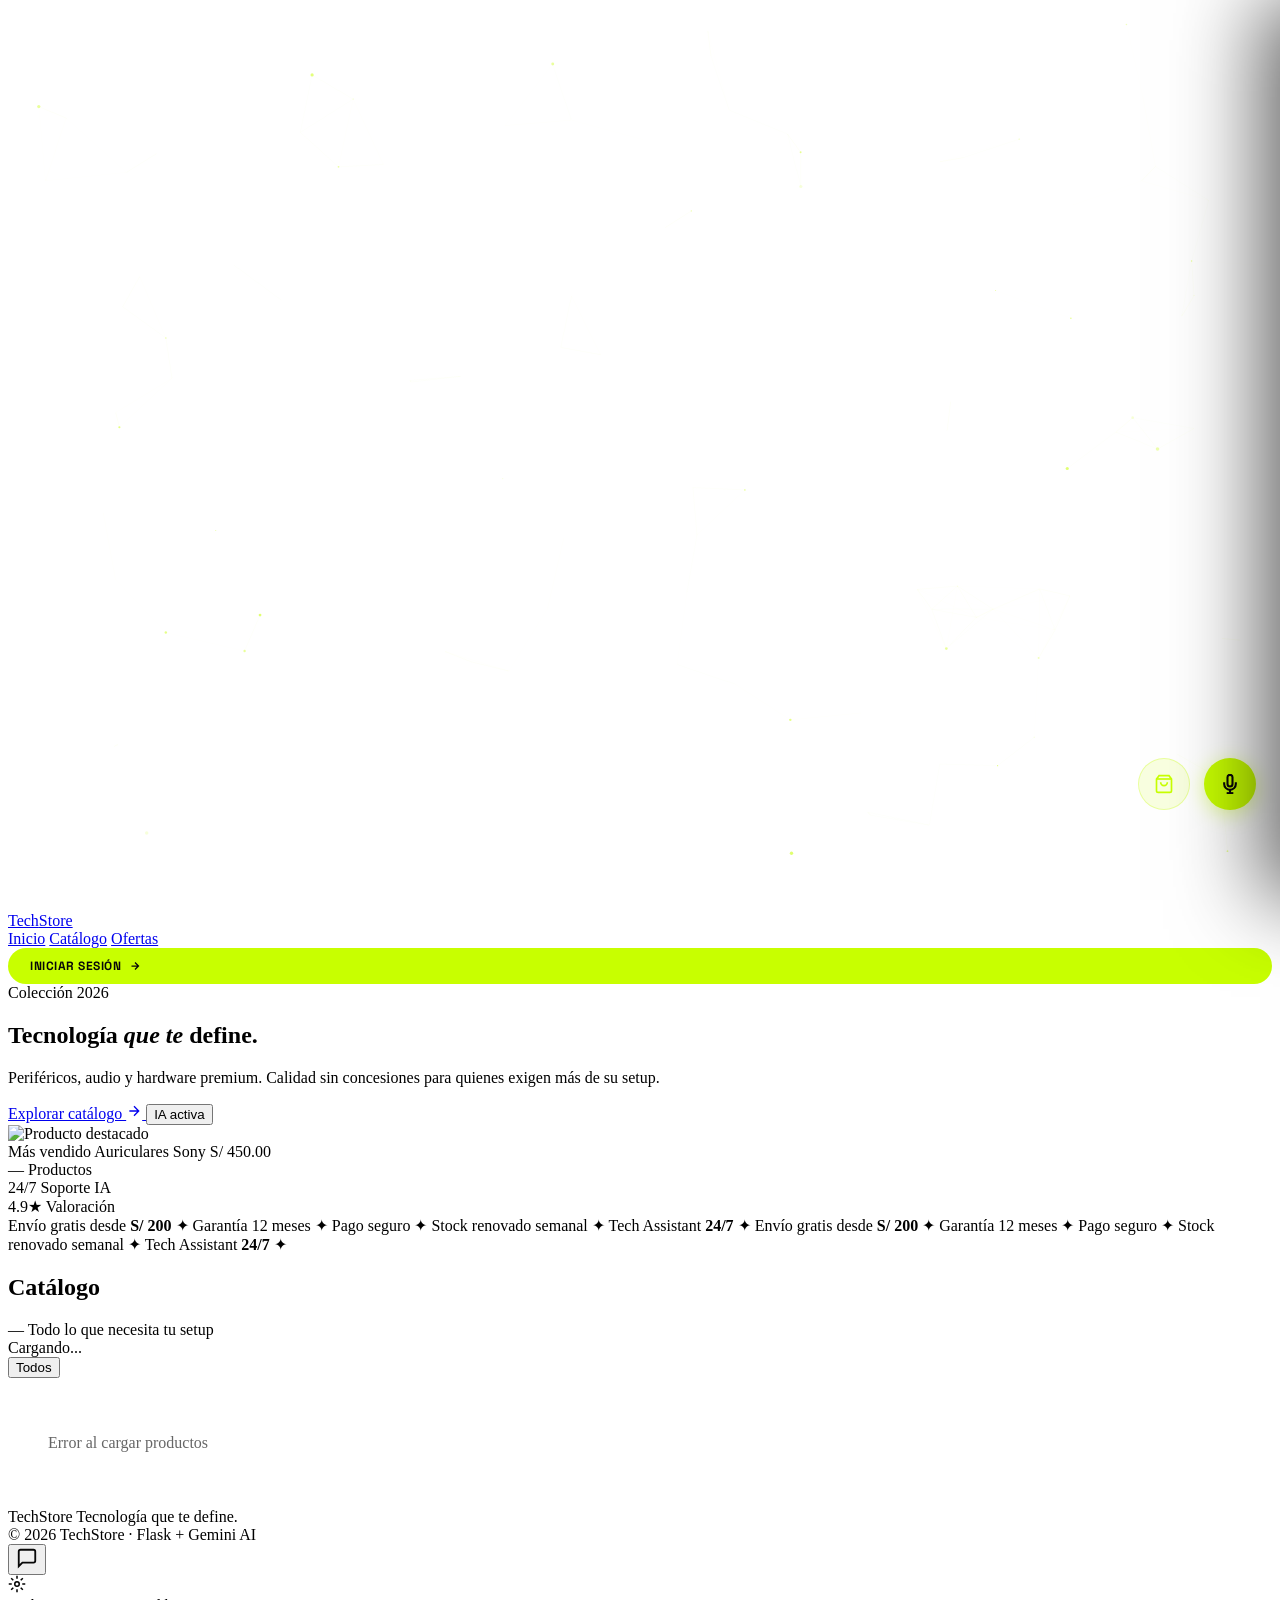
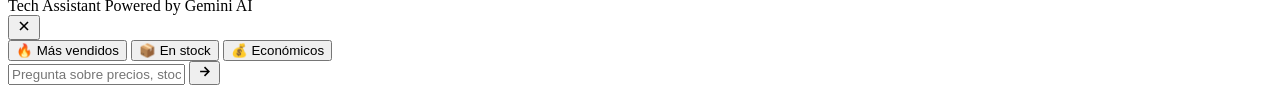
==== commit deec8313: "KGKGGKG" ====
--- a/templates/index.html
+++ b/templates/index.html
@@ -438,6 +438,291 @@
     }
     .nav-cta:hover { transform: translateY(-1px); opacity: 0.9; }
   </style>
+
+  <style>
+    /* ══════════════════════════════════════
+       CARRITO SLIDER
+    ══════════════════════════════════════ */
+    #cart-overlay {
+      position: fixed;
+      inset: 0;
+      background: rgba(0,0,0,0.55);
+      backdrop-filter: blur(4px);
+      z-index: 1100;
+      opacity: 0;
+      pointer-events: none;
+      transition: opacity 0.3s;
+    }
+    #cart-overlay.open { opacity: 1; pointer-events: auto; }
+
+    #cart-drawer {
+      position: fixed;
+      top: 0; right: 0;
+      width: 380px;
+      max-width: 100vw;
+      height: 100vh;
+      background: #0d0d18;
+      border-left: 1px solid rgba(200,255,0,0.12);
+      z-index: 1101;
+      display: flex;
+      flex-direction: column;
+      transform: translateX(100%);
+      transition: transform 0.35s cubic-bezier(0.4,0,0.2,1);
+      box-shadow: -20px 0 80px rgba(0,0,0,0.6);
+    }
+    #cart-drawer.open { transform: translateX(0); }
+
+    .cart-head {
+      display: flex;
+      align-items: center;
+      justify-content: space-between;
+      padding: 22px 24px 18px;
+      border-bottom: 1px solid rgba(255,255,255,0.07);
+      flex-shrink: 0;
+    }
+    .cart-head-left {
+      display: flex;
+      align-items: center;
+      gap: 10px;
+    }
+    .cart-head-title {
+      font-family: 'Bebas Neue', sans-serif;
+      font-size: 22px;
+      letter-spacing: 1.5px;
+      color: #f0f0f8;
+    }
+    .cart-badge-count {
+      background: #c8ff00;
+      color: #080808;
+      font-size: 10px;
+      font-weight: 800;
+      padding: 2px 7px;
+      border-radius: 100px;
+      min-width: 20px;
+      text-align: center;
+    }
+    .cart-close-btn {
+      background: rgba(255,255,255,0.06);
+      border: none;
+      color: #f0f0f8;
+      width: 32px; height: 32px;
+      border-radius: 50%;
+      cursor: pointer;
+      display: flex; align-items: center; justify-content: center;
+      transition: background 0.2s;
+    }
+    .cart-close-btn:hover { background: rgba(255,255,255,0.12); }
+
+    .cart-voice-bar {
+      margin: 14px 20px 0;
+      background: rgba(200,255,0,0.06);
+      border: 1px solid rgba(200,255,0,0.18);
+      border-radius: 12px;
+      padding: 10px 14px;
+      display: flex;
+      align-items: center;
+      gap: 10px;
+      font-size: 12px;
+      color: rgba(200,255,0,0.7);
+      flex-shrink: 0;
+    }
+    .cart-voice-icon {
+      width: 28px; height: 28px;
+      background: #c8ff00;
+      border-radius: 50%;
+      display: flex; align-items: center; justify-content: center;
+      flex-shrink: 0;
+      cursor: pointer;
+      transition: transform 0.2s;
+    }
+    .cart-voice-icon:hover { transform: scale(1.1); }
+    .cart-voice-icon.listening {
+      animation: cart-mic-pulse 0.7s ease-in-out infinite alternate;
+    }
+    @keyframes cart-mic-pulse {
+      from { box-shadow: 0 0 0 0 rgba(200,255,0,0.5); }
+      to   { box-shadow: 0 0 0 8px rgba(200,255,0,0); }
+    }
+
+    .cart-items {
+      flex: 1;
+      overflow-y: auto;
+      padding: 16px 20px;
+      display: flex;
+      flex-direction: column;
+      gap: 12px;
+    }
+    .cart-items::-webkit-scrollbar { width: 3px; }
+    .cart-items::-webkit-scrollbar-thumb { background: rgba(200,255,0,0.25); border-radius: 2px; }
+
+    .cart-empty {
+      flex: 1;
+      display: flex;
+      flex-direction: column;
+      align-items: center;
+      justify-content: center;
+      gap: 12px;
+      color: rgba(255,255,255,0.2);
+      font-size: 13px;
+      padding: 40px 0;
+    }
+    .cart-empty svg { opacity: 0.2; }
+
+    .cart-item {
+      display: flex;
+      gap: 12px;
+      background: rgba(255,255,255,0.04);
+      border: 1px solid rgba(255,255,255,0.07);
+      border-radius: 14px;
+      padding: 12px;
+      align-items: center;
+      animation: cart-item-in 0.25s ease;
+    }
+    @keyframes cart-item-in {
+      from { opacity: 0; transform: translateX(16px); }
+      to   { opacity: 1; transform: translateX(0); }
+    }
+    .cart-item-img {
+      width: 52px; height: 52px;
+      border-radius: 10px;
+      object-fit: cover;
+      flex-shrink: 0;
+      background: #1a1a26;
+    }
+    .cart-item-info { flex: 1; min-width: 0; }
+    .cart-item-name {
+      font-size: 13px;
+      font-weight: 600;
+      color: #f0f0f8;
+      white-space: nowrap;
+      overflow: hidden;
+      text-overflow: ellipsis;
+      margin-bottom: 3px;
+    }
+    .cart-item-price {
+      font-size: 13px;
+      color: #c8ff00;
+      font-weight: 700;
+    }
+    .cart-item-controls {
+      display: flex;
+      align-items: center;
+      gap: 8px;
+    }
+    .cart-qty-btn {
+      width: 26px; height: 26px;
+      border-radius: 50%;
+      border: 1px solid rgba(255,255,255,0.15);
+      background: rgba(255,255,255,0.06);
+      color: #f0f0f8;
+      font-size: 14px;
+      font-weight: 700;
+      cursor: pointer;
+      display: flex; align-items: center; justify-content: center;
+      transition: all 0.15s;
+      line-height: 1;
+    }
+    .cart-qty-btn:hover { background: rgba(200,255,0,0.15); border-color: rgba(200,255,0,0.4); }
+    .cart-qty-num {
+      font-size: 14px;
+      font-weight: 700;
+      color: #f0f0f8;
+      min-width: 16px;
+      text-align: center;
+    }
+    .cart-item-del {
+      background: none;
+      border: none;
+      color: rgba(255,255,255,0.2);
+      cursor: pointer;
+      padding: 4px;
+      border-radius: 6px;
+      transition: color 0.2s;
+      display: flex; align-items: center;
+    }
+    .cart-item-del:hover { color: #ef4444; }
+
+    .cart-footer {
+      border-top: 1px solid rgba(255,255,255,0.07);
+      padding: 18px 20px 24px;
+      flex-shrink: 0;
+    }
+    .cart-totals {
+      display: flex;
+      justify-content: space-between;
+      align-items: baseline;
+      margin-bottom: 14px;
+    }
+    .cart-total-label { font-size: 13px; color: rgba(255,255,255,0.45); }
+    .cart-total-price { font-size: 22px; font-weight: 800; color: #c8ff00; }
+    .cart-checkout-btn {
+      width: 100%;
+      padding: 14px;
+      background: #c8ff00;
+      color: #080808;
+      border: none;
+      border-radius: 12px;
+      font-size: 14px;
+      font-weight: 800;
+      font-family: 'Space Grotesk', sans-serif;
+      letter-spacing: 0.5px;
+      cursor: pointer;
+      text-transform: uppercase;
+      transition: all 0.2s;
+    }
+    .cart-checkout-btn:hover { background: #d4ff33; transform: translateY(-1px); box-shadow: 0 8px 28px rgba(200,255,0,0.3); }
+    .cart-checkout-btn:disabled { opacity: 0.4; cursor: not-allowed; transform: none; }
+
+    /* Cart button in fixed area */
+    #cart-open-btn {
+      position: fixed;
+      bottom: 90px;
+      right: 90px;
+      width: 52px; height: 52px;
+      border-radius: 50%;
+      background: rgba(200,255,0,0.12);
+      border: 1px solid rgba(200,255,0,0.3);
+      color: #c8ff00;
+      cursor: pointer;
+      display: flex; align-items: center; justify-content: center;
+      z-index: 999;
+      transition: all 0.2s;
+    }
+    #cart-open-btn:hover { background: rgba(200,255,0,0.2); transform: scale(1.08); }
+    .cart-open-count {
+      position: absolute;
+      top: -4px; right: -4px;
+      background: #c8ff00;
+      color: #080808;
+      font-size: 10px;
+      font-weight: 800;
+      width: 18px; height: 18px;
+      border-radius: 50%;
+      display: flex; align-items: center; justify-content: center;
+      display: none;
+    }
+
+    /* Toast notification */
+    .cart-toast {
+      position: fixed;
+      bottom: 160px;
+      right: 24px;
+      background: #0d0d18;
+      border: 1px solid rgba(200,255,0,0.3);
+      border-radius: 12px;
+      padding: 10px 16px;
+      font-size: 13px;
+      color: #f0f0f8;
+      z-index: 1200;
+      transform: translateY(10px);
+      opacity: 0;
+      transition: all 0.3s;
+      pointer-events: none;
+      max-width: 240px;
+    }
+    .cart-toast.show { opacity: 1; transform: translateY(0); }
+    .cart-toast strong { color: #c8ff00; }
+  </style>
 </head>
 <body>
 
@@ -595,7 +880,7 @@
 
   <!-- ── ASISTENTE DE VOZ ── -->
   <button id="voice-toggle-btn" onclick="toggleVoice()" aria-label="Asistente de voz">
-    <svg width="20" height="20" viewBox="0 0 24 24" fill="none" stroke="currentColor" stroke-width="2"><path d="M12 1a3 3 0 0 0-3 3v8a3 3 0 0 0 6 0V4a3 3 0 0 0-3-3z"/><path d="M19 10v2a7 7 0 0 1-14 0v-2"/><line x1="12" y1="19" x2="12" y2="23"/><line x1="8" y1="23" x2="16" y2="23"/></svg>
+    <svg width="20" height="20" viewBox="0 0 24 24" fill="none" stroke="#080808" stroke-width="2.5"><path d="M12 1a3 3 0 0 0-3 3v8a3 3 0 0 0 6 0V4a3 3 0 0 0-3-3z"/><path d="M19 10v2a7 7 0 0 1-14 0v-2"/><line x1="12" y1="19" x2="12" y2="23"/><line x1="8" y1="23" x2="16" y2="23"/></svg>
   </button>
 
   <!-- Modal del asistente de voz -->
@@ -852,9 +1137,9 @@
                 <span class="stock-dot"></span>
                 ${stockLabel} · ${p.stk_pro} uds.
               </span>
-              <button class="card-btn" onclick="askSugg('Cuéntame más sobre ${p.nom_pro}')">
-                Ver más
-                <svg width="12" height="12" viewBox="0 0 24 24" fill="none" stroke="currentColor" stroke-width="2.5"><path d="M5 12h14M12 5l7 7-7 7"/></svg>
+              <button class="card-btn" onclick="addToCart(allProductos[${i}])">
+                Agregar
+                <svg width="12" height="12" viewBox="0 0 24 24" fill="none" stroke="currentColor" stroke-width="2.5"><path d="M6 2L3 6v14a2 2 0 002 2h14a2 2 0 002-2V6l-3-4z"/><line x1="3" y1="6" x2="21" y2="6"/><path d="M16 10a4 4 0 01-8 0"/></svg>
               </button>
             </div>
           </div>
@@ -1082,6 +1367,214 @@
     // =========================================
     // INIT
     // =========================================
+
+    // =========================================
+    // CARRITO
+    // =========================================
+    let cart = [];
+    let allProductos = [];
+    let cartVoiceRecognition = null;
+    let cartVoiceActive = false;
+
+    // Guardar referencia a productos cuando se carguen
+    const _origCargarProductos = typeof cargarProductos !== 'undefined' ? null : null;
+
+    function setAllProductos(list) {
+      allProductos = list;
+    }
+
+    function openCart() {
+      document.getElementById('cart-drawer').classList.add('open');
+      document.getElementById('cart-overlay').classList.add('open');
+    }
+
+    function closeCart() {
+      document.getElementById('cart-drawer').classList.remove('open');
+      document.getElementById('cart-overlay').classList.remove('open');
+      stopCartVoice();
+    }
+
+    function showCartToast(msg) {
+      const t = document.getElementById('cart-toast');
+      t.innerHTML = msg;
+      t.classList.add('show');
+      setTimeout(() => t.classList.remove('show'), 2800);
+    }
+
+    function updateCartUI() {
+      const list = document.getElementById('cart-items-list');
+      const empty = document.getElementById('cart-empty-msg');
+      const badge = document.getElementById('cart-count-badge');
+      const openCount = document.getElementById('cart-open-count');
+      const total = document.getElementById('cart-total');
+      const checkoutBtn = document.getElementById('cart-checkout-btn');
+
+      const totalItems = cart.reduce((s, i) => s + i.qty, 0);
+      const totalPrice = cart.reduce((s, i) => s + i.price * i.qty, 0);
+
+      badge.textContent = totalItems;
+      openCount.textContent = totalItems;
+      openCount.style.display = totalItems > 0 ? 'flex' : 'none';
+      total.textContent = 'S/ ' + totalPrice.toFixed(2);
+      checkoutBtn.disabled = cart.length === 0;
+
+      // Clear and re-render items
+      list.innerHTML = '';
+      if (cart.length === 0) {
+        list.innerHTML = `<div class="cart-empty" id="cart-empty-msg">
+          <svg width="40" height="40" viewBox="0 0 24 24" fill="none" stroke="currentColor" stroke-width="1.5"><path d="M6 2L3 6v14a2 2 0 002 2h14a2 2 0 002-2V6l-3-4z"/><line x1="3" y1="6" x2="21" y2="6"/><path d="M16 10a4 4 0 01-8 0"/></svg>
+          <span>Tu carrito está vacío</span></div>`;
+        return;
+      }
+
+      cart.forEach((item, idx) => {
+        const div = document.createElement('div');
+        div.className = 'cart-item';
+        div.innerHTML = `
+          <img class="cart-item-img" src="${item.img}" alt="${item.name}" onerror="this.src='https://images.unsplash.com/photo-1518770660439-4636190af475?w=200&q=60'">
+          <div class="cart-item-info">
+            <div class="cart-item-name">${item.name}</div>
+            <div class="cart-item-price">S/ ${(item.price * item.qty).toFixed(2)}</div>
+          </div>
+          <div class="cart-item-controls">
+            <button class="cart-qty-btn" onclick="changeQty(${idx},-1)">−</button>
+            <span class="cart-qty-num">${item.qty}</span>
+            <button class="cart-qty-btn" onclick="changeQty(${idx},1)">+</button>
+            <button class="cart-item-del" onclick="removeCartItem(${idx})">
+              <svg width="14" height="14" viewBox="0 0 24 24" fill="none" stroke="currentColor" stroke-width="2"><polyline points="3 6 5 6 21 6"/><path d="M19 6l-1 14a2 2 0 01-2 2H8a2 2 0 01-2-2L5 6"/><path d="M10 11v6M14 11v6"/></svg>
+            </button>
+          </div>`;
+        list.appendChild(div);
+      });
+    }
+
+    function changeQty(idx, delta) {
+      cart[idx].qty += delta;
+      if (cart[idx].qty <= 0) cart.splice(idx, 1);
+      updateCartUI();
+    }
+
+    function removeCartItem(idx) {
+      cart.splice(idx, 1);
+      updateCartUI();
+    }
+
+    function addToCart(producto) {
+      const price = producto.oferta && producto.pre_oferta ? Number(producto.pre_oferta) : Number(producto.pre_pro);
+      const existing = cart.find(i => i.id === producto.id_pro);
+      if (existing) {
+        existing.qty++;
+      } else {
+        cart.push({
+          id: producto.id_pro,
+          name: producto.nom_pro,
+          price: price,
+          img: producto.img_url || '',
+          qty: 1
+        });
+      }
+      updateCartUI();
+      openCart();
+      showCartToast(`<strong>${producto.nom_pro}</strong> agregado al carrito 🛒`);
+    }
+
+    // ── VOZ DEL CARRITO ──
+    function toggleCartVoice() {
+      if (cartVoiceActive) { stopCartVoice(); return; }
+      startCartVoice();
+    }
+
+    function startCartVoice() {
+      const SR = window.SpeechRecognition || window.webkitSpeechRecognition;
+      if (!SR) {
+        document.getElementById('cart-voice-hint').textContent = 'Tu navegador no soporta voz';
+        return;
+      }
+      cartVoiceRecognition = new SR();
+      cartVoiceRecognition.lang = 'es-PE';
+      cartVoiceRecognition.interimResults = false;
+
+      cartVoiceRecognition.onstart = () => {
+        cartVoiceActive = true;
+        document.getElementById('cart-voice-icon').classList.add('listening');
+        document.getElementById('cart-voice-hint').innerHTML = '<em style="color:#c8ff00">Escuchando... di el producto</em>';
+      };
+
+      cartVoiceRecognition.onresult = async (e) => {
+        const texto = e.results[0][0].transcript.trim().toLowerCase();
+        document.getElementById('cart-voice-hint').innerHTML = `<em style="color:#fff">"${texto}"</em>`;
+        await buscarYAgregarPorVoz(texto);
+      };
+
+      cartVoiceRecognition.onerror = () => stopCartVoice();
+      cartVoiceRecognition.onend = () => stopCartVoice();
+      cartVoiceRecognition.start();
+    }
+
+    function stopCartVoice() {
+      cartVoiceActive = false;
+      if (cartVoiceRecognition) { try { cartVoiceRecognition.stop(); } catch(e) {} }
+      document.getElementById('cart-voice-icon').classList.remove('listening');
+      document.getElementById('cart-voice-hint').innerHTML = 'Di <em style="color:#f0f0f8">"agrega [producto]"</em> para añadir al carrito';
+    }
+
+    async function buscarYAgregarPorVoz(texto) {
+      // Limpiar comando: quitar "agrega", "añade", "pon", etc.
+      const limpio = texto
+        .replace(/^(agrega|añade|pon|quiero|agregar|añadir|poner|agrégame|ponme|quiero comprar|comprar|dame)\s+/i, '')
+        .replace(/\s+(al carrito|por favor|porfavor|please)$/i, '')
+        .trim();
+
+      if (!limpio || limpio.length < 2) {
+        document.getElementById('cart-voice-hint').innerHTML = 'No entendí el producto, intenta de nuevo';
+        return;
+      }
+
+      // Buscar en productos cargados
+      const match = allProductos.find(p => {
+        const nombre = p.nom_pro.toLowerCase();
+        return nombre.includes(limpio) || limpio.includes(nombre.split(' ')[0].toLowerCase());
+      });
+
+      if (match) {
+        addToCart(match);
+        document.getElementById('cart-voice-hint').innerHTML = `✅ <strong style="color:#c8ff00">${match.nom_pro}</strong> agregado`;
+        setTimeout(() => {
+          document.getElementById('cart-voice-hint').innerHTML = 'Di <em style="color:#f0f0f8">"agrega [producto]"</em> para añadir al carrito';
+        }, 2500);
+        return;
+      }
+
+      // Si no hay match local, preguntar a la IA
+      document.getElementById('cart-voice-hint').innerHTML = '<em style="color:#c8ff00">Buscando...</em>';
+      try {
+        const res = await fetch('/chat', {
+          method: 'POST',
+          headers: { 'Content-Type': 'application/json' },
+          body: JSON.stringify({ pregunta: `El usuario quiere agregar al carrito: "${limpio}". ¿Cuál es el nombre exacto del producto más parecido en el inventario? Responde SOLO con el nombre exacto del producto, sin más texto.` })
+        });
+        const data = await res.json();
+        const nombreIA = data.respuesta.trim().replace(/[*#"]/g, '').split('\n')[0].trim();
+
+        const matchIA = allProductos.find(p =>
+          p.nom_pro.toLowerCase().includes(nombreIA.toLowerCase().split(' ')[0]) ||
+          nombreIA.toLowerCase().includes(p.nom_pro.toLowerCase().split(' ')[0])
+        );
+
+        if (matchIA) {
+          addToCart(matchIA);
+          document.getElementById('cart-voice-hint').innerHTML = `✅ <strong style="color:#c8ff00">${matchIA.nom_pro}</strong> agregado`;
+        } else {
+          document.getElementById('cart-voice-hint').innerHTML = `❌ No encontré "<em>${limpio}</em>"`;
+        }
+      } catch {
+        document.getElementById('cart-voice-hint').innerHTML = 'Error al buscar el producto';
+      }
+      setTimeout(() => {
+        document.getElementById('cart-voice-hint').innerHTML = 'Di <em style="color:#f0f0f8">"agrega [producto]"</em> para añadir al carrito';
+      }, 3000);
+    }
+
     cargarSesion();
     cargarProductos();
 
@@ -1292,5 +1785,51 @@
       window.speechSynthesis.getVoices();
     }
   </script>
+
+  <!-- ── CART OVERLAY + DRAWER ── -->
+  <div id="cart-overlay" onclick="closeCart()"></div>
+
+  <div id="cart-drawer">
+    <div class="cart-head">
+      <div class="cart-head-left">
+        <span class="cart-head-title">Carrito</span>
+        <span class="cart-badge-count" id="cart-count-badge">0</span>
+      </div>
+      <button class="cart-close-btn" onclick="closeCart()">
+        <svg width="14" height="14" viewBox="0 0 24 24" fill="none" stroke="currentColor" stroke-width="2.5"><line x1="18" y1="6" x2="6" y2="18"/><line x1="6" y1="6" x2="18" y2="18"/></svg>
+      </button>
+    </div>
+
+    <div class="cart-voice-bar" id="cart-voice-bar">
+      <div class="cart-voice-icon" id="cart-voice-icon" onclick="toggleCartVoice()">
+        <svg width="13" height="13" viewBox="0 0 24 24" fill="none" stroke="#080808" stroke-width="2.5"><path d="M12 1a3 3 0 0 0-3 3v8a3 3 0 0 0 6 0V4a3 3 0 0 0-3-3z"/><path d="M19 10v2a7 7 0 0 1-14 0v-2"/><line x1="12" y1="19" x2="12" y2="23"/><line x1="8" y1="23" x2="16" y2="23"/></svg>
+      </div>
+      <span id="cart-voice-hint">Di <em style="color:#f0f0f8">"agrega [producto]"</em> para añadir al carrito</span>
+    </div>
+
+    <div class="cart-items" id="cart-items-list">
+      <div class="cart-empty" id="cart-empty-msg">
+        <svg width="40" height="40" viewBox="0 0 24 24" fill="none" stroke="currentColor" stroke-width="1.5"><path d="M6 2L3 6v14a2 2 0 002 2h14a2 2 0 002-2V6l-3-4z"/><line x1="3" y1="6" x2="21" y2="6"/><path d="M16 10a4 4 0 01-8 0"/></svg>
+        <span>Tu carrito está vacío</span>
+      </div>
+    </div>
+
+    <div class="cart-footer">
+      <div class="cart-totals">
+        <span class="cart-total-label">Total</span>
+        <span class="cart-total-price" id="cart-total">S/ 0.00</span>
+      </div>
+      <button class="cart-checkout-btn" id="cart-checkout-btn" disabled>Proceder al pago</button>
+    </div>
+  </div>
+
+  <!-- Cart open button -->
+  <button id="cart-open-btn" onclick="openCart()" aria-label="Ver carrito">
+    <svg width="20" height="20" viewBox="0 0 24 24" fill="none" stroke="currentColor" stroke-width="2"><path d="M6 2L3 6v14a2 2 0 002 2h14a2 2 0 002-2V6l-3-4z"/><line x1="3" y1="6" x2="21" y2="6"/><path d="M16 10a4 4 0 01-8 0"/></svg>
+    <span class="cart-open-count" id="cart-open-count">0</span>
+  </button>
+
+  <!-- Toast -->
+  <div class="cart-toast" id="cart-toast"></div>
 </body>
 </html>
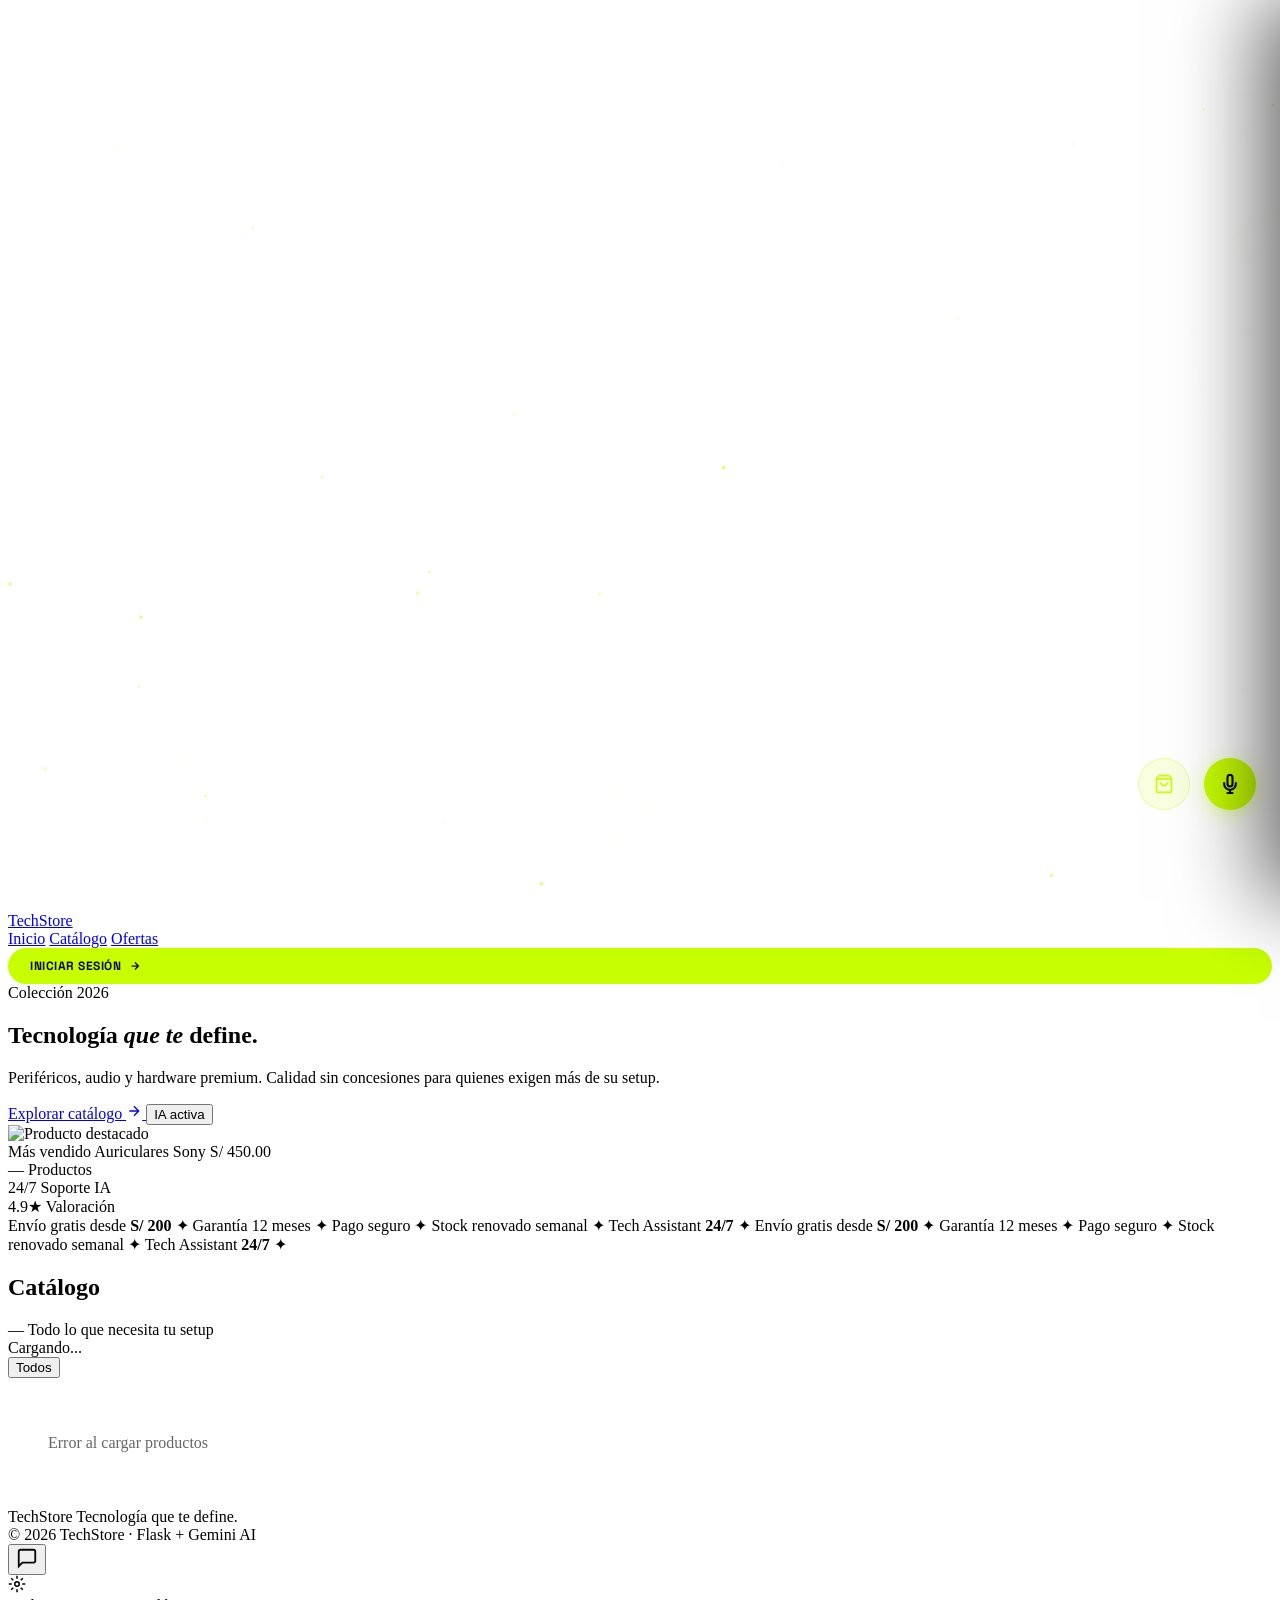
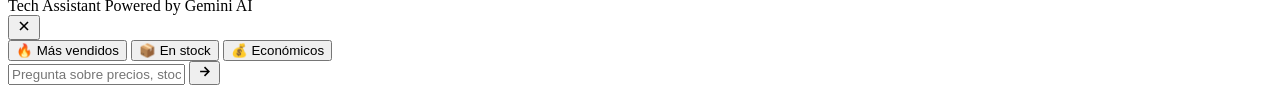
==== commit 3eb3dede: "FKFFKFK" ====
--- a/templates/index.html
+++ b/templates/index.html
@@ -890,7 +890,7 @@
         <span class="voice-dot"></span>
         VIERNES <span class="voice-sep">✦</span> VOZ
       </div>
-      <span class="voice-status-label" id="voice-status-label">Toca el orbe para hablar</span>
+      <span class="voice-status-label" id="voice-status-label">Presiona el orbe para activar</span>
       <button class="voice-close" onclick="closeVoice()">✕</button>
     </div>
 
@@ -912,7 +912,7 @@
     <div class="voice-response" id="voice-response"></div>
 
     <div class="voice-footer">
-      <span id="voice-mode-label">🎙 Voz activa</span>
+      <span id="voice-mode-label">⚪ Inactiva</span>
     </div>
   </div>
 
@@ -1579,207 +1579,313 @@
     cargarProductos();
 
     // =========================================
-    // ASISTENTE DE VOZ — VIERNES
+    // ASISTENTE DE VOZ CONTINUO — VIERNES
     // =========================================
-    const voiceModal   = document.getElementById('voice-modal');
-    const voiceOrb     = document.getElementById('voice-orb');
-    const voiceStatus  = document.getElementById('voice-status-label');
+    const voiceModal      = document.getElementById('voice-modal');
+    const voiceOrb        = document.getElementById('voice-orb');
+    const voiceStatus     = document.getElementById('voice-status-label');
     const voiceTranscript = document.getElementById('voice-transcript');
     const voiceResponse   = document.getElementById('voice-response');
     const voiceModeLabel  = document.getElementById('voice-mode-label');
     const voiceBtn        = document.getElementById('voice-toggle-btn');
 
-    let voiceOpen       = false;
-    let isListening     = false;
-    let isSpeaking      = false;
-    let recognition     = null;
-    let currentUtterance = null;
-
-    // Verificar soporte
+    // Estados del asistente
+    const ESTADO = { INACTIVO: 0, ESCUCHANDO: 1, PROCESANDO: 2, HABLANDO: 3 };
+    let estadoActual  = ESTADO.INACTIVO;
+    let voiceOpen     = false;
+    let modoContinuo  = false;   // true = Viernes activa y sigue escuchando sola
+    let recognition   = null;
+    let silenceTimer  = null;
+
     const SpeechRecognition = window.SpeechRecognition || window.webkitSpeechRecognition;
     const hasSpeech = !!SpeechRecognition;
 
+    // ── Abrir/cerrar modal ──
     function toggleVoice() {
       voiceOpen = !voiceOpen;
       voiceModal.classList.toggle('open', voiceOpen);
       voiceBtn.classList.toggle('active', voiceOpen);
-      if (!voiceOpen) stopAll();
+      if (!voiceOpen) desactivarViernes();
     }
 
     function closeVoice() {
       voiceOpen = false;
       voiceModal.classList.remove('open');
       voiceBtn.classList.remove('active');
-      stopAll();
-    }
-
-    function stopAll() {
-      if (recognition) { try { recognition.stop(); } catch(e) {} }
+      desactivarViernes();
+    }
+
+    // ── Activar/desactivar modo continuo (botón del orbe) ──
+    function handleOrbClick() {
+      if (!hasSpeech) { setStatus('Tu navegador no soporta voz'); return; }
+      if (modoContinuo) {
+        desactivarViernes();
+      } else {
+        activarViernes();
+      }
+    }
+
+    function activarViernes() {
+      modoContinuo = true;
+      voiceBtn.classList.add('active');
+      voiceModal.classList.add('open');
+      voiceOpen = true;
+      setEstado(ESTADO.ESCUCHANDO);
+      setStatus('Viernes activa — habla cuando quieras');
+      voiceModeLabel.textContent = '🟢 Activa';
+      escuchar();
+    }
+
+    function desactivarViernes() {
+      modoContinuo = false;
+      if (recognition) { try { recognition.abort(); } catch(e) {} recognition = null; }
       if (window.speechSynthesis) window.speechSynthesis.cancel();
-      isListening = false;
-      isSpeaking  = false;
+      clearTimeout(silenceTimer);
+      setEstado(ESTADO.INACTIVO);
+      setStatus('Presiona el orbe para activar');
+      voiceModeLabel.textContent = '⚪ Inactiva';
       voiceModal.classList.remove('listening', 'speaking');
-      setStatus('Toca el orbe para hablar');
-      voiceModeLabel.textContent = '🎙 Voz activa';
-    }
-
-    function handleOrbClick() {
-      if (!hasSpeech) {
-        setStatus('Tu navegador no soporta reconocimiento de voz');
-        return;
-      }
-      if (isSpeaking) {
-        window.speechSynthesis.cancel();
-        isSpeaking = false;
-        voiceModal.classList.remove('speaking');
-        setStatus('Toca el orbe para hablar');
-        return;
-      }
-      if (isListening) {
-        recognition.stop();
-        return;
-      }
-      startListening();
-    }
-
-    function startListening() {
+    }
+
+    // ── Ciclo de escucha continua ──
+    function escuchar() {
+      if (!modoContinuo) return;
+      if (estadoActual === ESTADO.PROCESANDO || estadoActual === ESTADO.HABLANDO) return;
+
       recognition = new SpeechRecognition();
       recognition.lang = 'es-PE';
       recognition.interimResults = true;
+      recognition.continuous = false;   // fin automático tras silencio
       recognition.maxAlternatives = 1;
 
+      let textoInterim = '';
+      let finalizado   = false;
+
       recognition.onstart = () => {
-        isListening = true;
-        voiceModal.classList.add('listening');
-        voiceModal.classList.remove('speaking');
-        setStatus('Escuchando...');
-        voiceModeLabel.textContent = '🔴 Escuchando';
+        setEstado(ESTADO.ESCUCHANDO);
         voiceTranscript.textContent = '';
         voiceTranscript.classList.remove('has-text');
-        voiceResponse.classList.remove('show');
       };
 
       recognition.onresult = (e) => {
-        const texto = Array.from(e.results)
-          .map(r => r[0].transcript).join('');
-        voiceTranscript.textContent = texto;
+        textoInterim = Array.from(e.results).map(r => r[0].transcript).join('');
+        voiceTranscript.textContent = textoInterim;
         voiceTranscript.classList.add('has-text');
-      };
-
-      recognition.onerror = (e) => {
-        isListening = false;
-        voiceModal.classList.remove('listening');
-        const msgs = {
-          'not-allowed': 'Permiso de micrófono denegado',
-          'no-speech':   'No se detectó voz, intenta de nuevo',
-          'network':     'Error de red'
-        };
-        setStatus(msgs[e.error] || 'Error: ' + e.error);
-        voiceModeLabel.textContent = '🎙 Voz activa';
-      };
-
-      recognition.onend = () => {
-        isListening = false;
-        voiceModal.classList.remove('listening');
-        const textoFinal = voiceTranscript.textContent.trim();
-        if (textoFinal) {
-          enviarVoz(textoFinal);
-        } else {
-          setStatus('No se detectó audio, intenta de nuevo');
-          voiceModeLabel.textContent = '🎙 Voz activa';
+
+        // Si hay resultado final, procesar
+        if (e.results[e.results.length - 1].isFinal) {
+          finalizado = true;
+          const cmd = textoInterim.trim();
+          if (cmd) procesarComando(cmd);
         }
       };
 
-      recognition.start();
-    }
-
-    async function enviarVoz(pregunta) {
-      setStatus('Procesando...');
-      voiceModeLabel.textContent = '⏳ Pensando';
+      recognition.onerror = (e) => {
+        if (e.error === 'not-allowed') {
+          setStatus('Permiso de micrófono denegado');
+          desactivarViernes();
+          return;
+        }
+        // no-speech y otros: volver a escuchar
+        if (modoContinuo && estadoActual !== ESTADO.HABLANDO) {
+          setTimeout(() => escuchar(), 300);
+        }
+      };
+
+      recognition.onend = () => {
+        if (!finalizado && modoContinuo && estadoActual === ESTADO.ESCUCHANDO) {
+          setTimeout(() => escuchar(), 200);
+        }
+      };
+
+      try { recognition.start(); } catch(e) {}
+    }
+
+    // ── Procesar comando de voz ──
+    async function procesarComando(texto) {
+      setEstado(ESTADO.PROCESANDO);
+      voiceModeLabel.textContent = '⏳ Pensando...';
       voiceResponse.classList.remove('show');
-
+      setStatus('Procesando: "' + texto + '"');
+
+      const textoBajo = texto.toLowerCase();
+
+      // ── COMANDO: abrir carrito ──
+      if (/abre?\s+(el\s+)?carrito|ver\s+carrito|mostrar?\s+carrito/.test(textoBajo)) {
+        openCart();
+        responderYVolver('Aquí está tu carrito.');
+        return;
+      }
+
+      // ── COMANDO: cerrar carrito ──
+      if (/cierra?\s+(el\s+)?carrito|ocultar?\s+carrito/.test(textoBajo)) {
+        closeCart();
+        responderYVolver('Carrito cerrado.');
+        return;
+      }
+
+      // ── COMANDO: vaciar carrito ──
+      if (/vacia?\s+(el\s+)?carrito|limpia?\s+(el\s+)?carrito|elimina?\s+todo/.test(textoBajo)) {
+        cart = [];
+        updateCartUI();
+        responderYVolver('Carrito vaciado.');
+        return;
+      }
+
+      // ── COMANDO: agregar producto ──
+      const cmdAgregar = textoBajo.match(
+        /^(agrega|añade|pon|ponme|quiero|dame|agrégame|añádeme|comprar?|compra|agregar|añadir)\s+(.+)$/
+      );
+      if (cmdAgregar) {
+        const nombreBuscado = cmdAgregar[2]
+          .replace(/al carrito|por favor|porfavor/gi, '').trim();
+        const encontrado = buscarProducto(nombreBuscado);
+        if (encontrado) {
+          addToCart(encontrado);
+          responderYVolver(`Agregué ${encontrado.nom_pro} al carrito.`);
+        } else {
+          // Preguntar a la IA cuál es el más parecido
+          const res = await fetch('/chat', {
+            method: 'POST', headers: { 'Content-Type': 'application/json' },
+            body: JSON.stringify({ pregunta: `¿Cuál producto del inventario es más parecido a "${nombreBuscado}"? Responde solo con el nombre exacto del producto.` })
+          });
+          const data = await res.json();
+          const nombreIA = data.respuesta.replace(/[*#"\n]/g, '').trim().split('.')[0];
+          const matchIA  = buscarProducto(nombreIA);
+          if (matchIA) {
+            addToCart(matchIA);
+            responderYVolver(`No encontré exactamente eso, pero agregué ${matchIA.nom_pro}.`);
+          } else {
+            responderYVolver(`No encontré ningún producto llamado ${nombreBuscado}.`);
+          }
+        }
+        return;
+      }
+
+      // ── COMANDO: eliminar producto del carrito ──
+      const cmdEliminar = textoBajo.match(
+        /^(elimina|quita|borra|saca|remueve)\s+(.+?)(\s+del\s+carrito)?$/
+      );
+      if (cmdEliminar) {
+        const nombreBuscado = cmdEliminar[2].trim();
+        const idx = cart.findIndex(i => i.name.toLowerCase().includes(nombreBuscado));
+        if (idx >= 0) {
+          const nombre = cart[idx].name;
+          cart.splice(idx, 1);
+          updateCartUI();
+          responderYVolver(`Eliminé ${nombre} del carrito.`);
+        } else {
+          responderYVolver(`No encontré ese producto en tu carrito.`);
+        }
+        return;
+      }
+
+      // ── COMANDO GENERAL: pregunta al chat ──
       try {
-        const res  = await fetch('/chat', {
-          method:  'POST',
-          headers: { 'Content-Type': 'application/json' },
-          body:    JSON.stringify({ pregunta })
+        const res = await fetch('/chat', {
+          method: 'POST', headers: { 'Content-Type': 'application/json' },
+          body: JSON.stringify({ pregunta: texto })
         });
         const data = await res.json();
-        const texto = data.respuesta || 'No tengo respuesta.';
-
-        // Mostrar respuesta escrita (limpiar markdown)
-        const textoLimpio = texto
-          .replace(/\*\*(.+?)\*\*/g, '$1')
-          .replace(/\*(.+?)\*/g, '$1')
-          .replace(/[#]/g, '')
-          .replace(/^[\-•]\s*/gm, '• ')
-          .trim();
-        voiceResponse.textContent = textoLimpio;
-        voiceResponse.classList.add('show');
-
-        // Leer en voz alta
-        hablar(texto);
-
-      } catch (err) {
-        setStatus('Error de conexión');
-        voiceModeLabel.textContent = '🎙 Voz activa';
-      }
+        const respuesta = data.respuesta || 'No tengo respuesta.';
+        mostrarRespuesta(respuesta);
+        hablar(respuesta);
+      } catch {
+        responderYVolver('Hubo un error de conexión.');
+      }
+    }
+
+    function buscarProducto(texto) {
+      if (!texto || !allProductos.length) return null;
+      const t = texto.toLowerCase();
+      // Coincidencia exacta primero
+      let match = allProductos.find(p => p.nom_pro.toLowerCase() === t);
+      if (match) return match;
+      // Coincidencia parcial
+      match = allProductos.find(p => p.nom_pro.toLowerCase().includes(t) || t.includes(p.nom_pro.toLowerCase().split(' ')[0]));
+      return match || null;
+    }
+
+    function mostrarRespuesta(texto) {
+      const limpio = texto
+        .replace(/\*\*(.+?)\*\*/g, '$1')
+        .replace(/\*(.+?)\*/g, '$1')
+        .replace(/[#]/g, '')
+        .replace(/^[\-•]\s*/gm, '• ')
+        .trim();
+      voiceResponse.textContent = limpio;
+      voiceResponse.classList.add('show');
+    }
+
+    // Responde en voz y vuelve a escuchar
+    function responderYVolver(texto) {
+      mostrarRespuesta(texto);
+      hablar(texto);
     }
 
     function hablar(texto) {
-      if (!window.speechSynthesis) return;
+      if (!window.speechSynthesis) {
+        if (modoContinuo) setTimeout(() => escuchar(), 400);
+        return;
+      }
       window.speechSynthesis.cancel();
-
-      // Limpiar markdown para lectura
+      setEstado(ESTADO.HABLANDO);
+
       const limpio = texto
         .replace(/\*\*(.+?)\*\*/g, '$1')
         .replace(/\*(.+?)\*/g, '$1')
         .replace(/[#\-•]/g, '')
-        .replace(/\n+/g, '. ')
-        .trim();
+        .replace(/\n+/g, '. ').trim();
 
       const utterance = new SpeechSynthesisUtterance(limpio);
       utterance.lang  = 'es-PE';
       utterance.rate  = 1.05;
       utterance.pitch = 1.0;
 
-      // Intentar voz en español
-      const voices = window.speechSynthesis.getVoices();
+      const voices  = window.speechSynthesis.getVoices();
       const esVoice = voices.find(v => v.lang.startsWith('es') && v.name.toLowerCase().includes('google'))
                    || voices.find(v => v.lang.startsWith('es'));
       if (esVoice) utterance.voice = esVoice;
 
       utterance.onstart = () => {
-        isSpeaking = true;
         voiceModal.classList.add('speaking');
         voiceModal.classList.remove('listening');
-        setStatus('Hablando...');
-        voiceModeLabel.textContent = '🔊 Respondiendo';
+        setStatus('Respondiendo...');
+        voiceModeLabel.textContent = '🔊 Hablando';
       };
 
       utterance.onend = () => {
-        isSpeaking = false;
         voiceModal.classList.remove('speaking');
-        setStatus('Toca el orbe para seguir');
-        voiceModeLabel.textContent = '🎙 Voz activa';
+        if (modoContinuo) {
+          setEstado(ESTADO.ESCUCHANDO);
+          setStatus('Escuchando — habla cuando quieras');
+          voiceModeLabel.textContent = '🟢 Activa';
+          setTimeout(() => escuchar(), 300);
+        } else {
+          setEstado(ESTADO.INACTIVO);
+          setStatus('Presiona el orbe para activar');
+          voiceModeLabel.textContent = '⚪ Inactiva';
+        }
       };
 
       utterance.onerror = () => {
-        isSpeaking = false;
         voiceModal.classList.remove('speaking');
-        setStatus('Error al reproducir audio');
-        voiceModeLabel.textContent = '🎙 Voz activa';
+        if (modoContinuo) setTimeout(() => escuchar(), 400);
       };
 
-      currentUtterance = utterance;
       window.speechSynthesis.speak(utterance);
     }
 
-    function setStatus(msg) {
-      voiceStatus.textContent = msg;
-    }
-
-    // Precargar voces disponibles
+    function setEstado(e) {
+      estadoActual = e;
+      voiceModal.classList.remove('listening', 'speaking');
+      if (e === ESTADO.ESCUCHANDO) voiceModal.classList.add('listening');
+      if (e === ESTADO.HABLANDO)   voiceModal.classList.add('speaking');
+    }
+
+    function setStatus(msg) { voiceStatus.textContent = msg; }
+
+    // Precargar voces
     if (window.speechSynthesis) {
       window.speechSynthesis.onvoiceschanged = () => window.speechSynthesis.getVoices();
       window.speechSynthesis.getVoices();
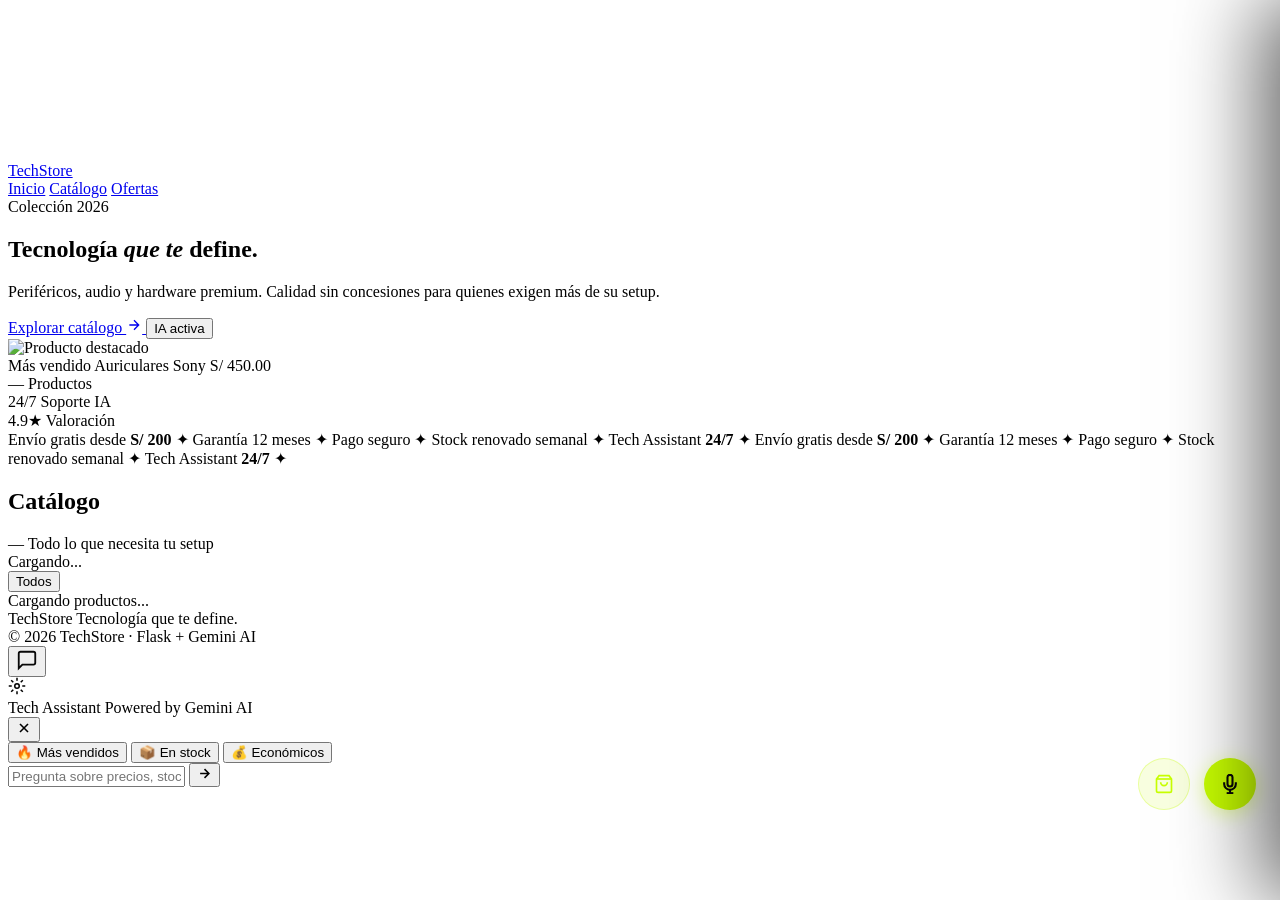
==== commit e36b873c: "GKGMGM" ====
--- a/templates/index.html
+++ b/templates/index.html
@@ -1701,6 +1701,26 @@
       try { recognition.start(); } catch(e) {}
     }
 
+    // ── Mapa de palabras clave → categorías del catálogo ──
+    const CATEGORIA_KEYWORDS = {
+      'Periféricos':      ['periferico','periférico','mouse','teclado','mousepad','alfombrilla'],
+      'Monitores':        ['monitor','pantalla','display','screen'],
+      'Audio':            ['audio','auricular','auriculares','bocina','bocinas','micrófono','microfono','parlante','speaker','sonido'],
+      'Laptops':          ['laptop','laptopp','portatil','portátil','computadora','notebook','macbook','chromebook'],
+      'Almacenamiento':   ['almacenamiento','ssd','disco','pendrive','usb','nas','storage'],
+      'Tablets':          ['tablet','tableta','ipad'],
+      'Gaming':           ['gaming','gamer','juegos','videojuegos','consola','control','controlador','silla'],
+      'Accesorios':       ['accesorio','accesorios','hub','cargador','soporte','webcam','lámpara','lampara','alfombrilla qi']
+    };
+
+    function detectarCategoria(texto) {
+      const t = texto.toLowerCase();
+      for (const [cat, keywords] of Object.entries(CATEGORIA_KEYWORDS)) {
+        if (keywords.some(k => t.includes(k))) return cat;
+      }
+      return null;
+    }
+
     // ── Procesar comando de voz ──
     async function procesarComando(texto) {
       setEstado(ESTADO.PROCESANDO);
@@ -1710,8 +1730,29 @@
 
       const textoBajo = texto.toLowerCase();
 
+      // ── COMANDO: mostrar/filtrar catálogo por categoría ──
+      const cmdFiltro = textoBajo.match(
+        /(muéstrame|muestrame|ver|mostrar|filtra|enséñame|enseñame|busca|quiero ver)\s+(los?\s+|las?\s+)?(.+)/
+      );
+      if (cmdFiltro) {
+        const catDetectada = detectarCategoria(textoBajo);
+        if (catDetectada) {
+          setFilter(catDetectada);
+          document.getElementById('catalogo').scrollIntoView({ behavior: 'smooth' });
+          responderYVolver('Aquí tienes los ' + catDetectada + ' disponibles.');
+          return;
+        }
+        // Si dice "todos" o "todo el catálogo"
+        if (/todos|todo|catálogo|catalogo/.test(textoBajo)) {
+          setFilter('Todos');
+          document.getElementById('catalogo').scrollIntoView({ behavior: 'smooth' });
+          responderYVolver('Mostrando todos los productos.');
+          return;
+        }
+      }
+
       // ── COMANDO: abrir carrito ──
-      if (/abre?\s+(el\s+)?carrito|ver\s+carrito|mostrar?\s+carrito/.test(textoBajo)) {
+      if (/abre?\s+(el\s+)?carrito|ver\s+carrito|mostrar?\s+carrito|mi\s+carrito/.test(textoBajo)) {
         openCart();
         responderYVolver('Aquí está tu carrito.');
         return;
@@ -1734,7 +1775,7 @@
 
       // ── COMANDO: agregar producto ──
       const cmdAgregar = textoBajo.match(
-        /^(agrega|añade|pon|ponme|quiero|dame|agrégame|añádeme|comprar?|compra|agregar|añadir)\s+(.+)$/
+        /^(agrega|añade|pon|ponme|quiero|dame|agrégame|añádeme|comprar?|compra|agregar|añadir|mete|méteme)\s+(.+)$/
       );
       if (cmdAgregar) {
         const nombreBuscado = cmdAgregar[2]
@@ -1742,21 +1783,27 @@
         const encontrado = buscarProducto(nombreBuscado);
         if (encontrado) {
           addToCart(encontrado);
-          responderYVolver(`Agregué ${encontrado.nom_pro} al carrito.`);
+          openCart();
+          responderYVolver('Agregué ' + encontrado.nom_pro + ' al carrito.');
         } else {
-          // Preguntar a la IA cuál es el más parecido
-          const res = await fetch('/chat', {
-            method: 'POST', headers: { 'Content-Type': 'application/json' },
-            body: JSON.stringify({ pregunta: `¿Cuál producto del inventario es más parecido a "${nombreBuscado}"? Responde solo con el nombre exacto del producto.` })
-          });
-          const data = await res.json();
-          const nombreIA = data.respuesta.replace(/[*#"\n]/g, '').trim().split('.')[0];
-          const matchIA  = buscarProducto(nombreIA);
-          if (matchIA) {
-            addToCart(matchIA);
-            responderYVolver(`No encontré exactamente eso, pero agregué ${matchIA.nom_pro}.`);
-          } else {
-            responderYVolver(`No encontré ningún producto llamado ${nombreBuscado}.`);
+          try {
+            const res = await fetch('/chat', {
+              method: 'POST', headers: { 'Content-Type': 'application/json' },
+              body: JSON.stringify({ pregunta: '¿Cuál producto del inventario es más parecido a "' + nombreBuscado + '"? Responde solo con el nombre exacto del producto, sin más texto.' })
+            });
+            const data = await res.json();
+            const nombreIA = data.respuesta.replace(/[*#"
+]/g, '').trim().split('.')[0];
+            const matchIA  = buscarProducto(nombreIA);
+            if (matchIA) {
+              addToCart(matchIA);
+              openCart();
+              responderYVolver('No encontré exactamente eso, pero agregué ' + matchIA.nom_pro + '.');
+            } else {
+              responderYVolver('No encontré ningún producto llamado ' + nombreBuscado + '.');
+            }
+          } catch {
+            responderYVolver('No pude buscar el producto, intenta de nuevo.');
           }
         }
         return;
@@ -1773,10 +1820,17 @@
           const nombre = cart[idx].name;
           cart.splice(idx, 1);
           updateCartUI();
-          responderYVolver(`Eliminé ${nombre} del carrito.`);
+          responderYVolver('Eliminé ' + nombre + ' del carrito.');
         } else {
-          responderYVolver(`No encontré ese producto en tu carrito.`);
+          responderYVolver('No encontré ese producto en tu carrito.');
         }
+        return;
+      }
+
+      // ── COMANDO: scroll al catálogo ──
+      if (/ir\s+al\s+catálogo|catálogo|ir\s+arriba|inicio/.test(textoBajo)) {
+        document.getElementById('catalogo').scrollIntoView({ behavior: 'smooth' });
+        responderYVolver('Aquí está el catálogo.');
         return;
       }
 
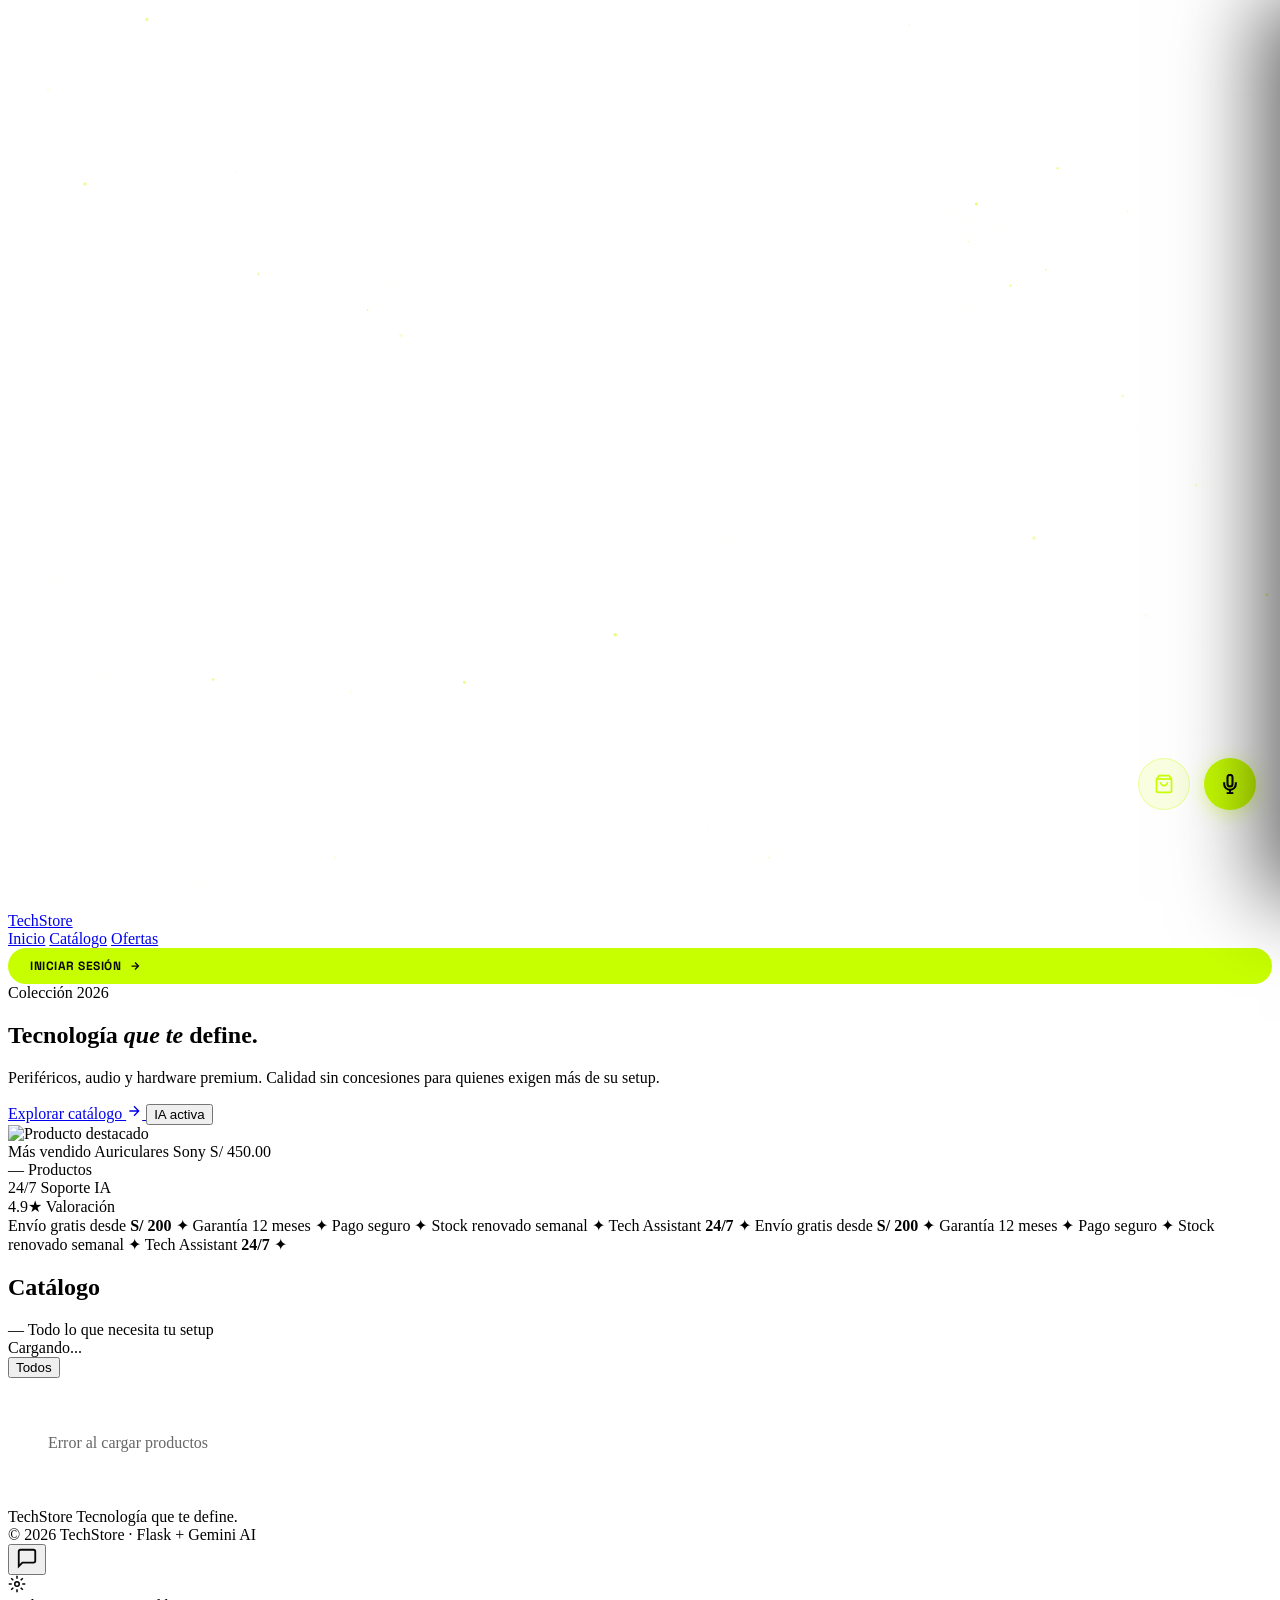
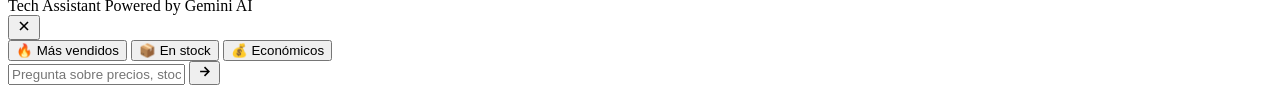
==== commit 330382af: "FFKFK" ====
--- a/templates/index.html
+++ b/templates/index.html
@@ -1701,26 +1701,6 @@
       try { recognition.start(); } catch(e) {}
     }
 
-    // ── Mapa de palabras clave → categorías del catálogo ──
-    const CATEGORIA_KEYWORDS = {
-      'Periféricos':      ['periferico','periférico','mouse','teclado','mousepad','alfombrilla'],
-      'Monitores':        ['monitor','pantalla','display','screen'],
-      'Audio':            ['audio','auricular','auriculares','bocina','bocinas','micrófono','microfono','parlante','speaker','sonido'],
-      'Laptops':          ['laptop','laptopp','portatil','portátil','computadora','notebook','macbook','chromebook'],
-      'Almacenamiento':   ['almacenamiento','ssd','disco','pendrive','usb','nas','storage'],
-      'Tablets':          ['tablet','tableta','ipad'],
-      'Gaming':           ['gaming','gamer','juegos','videojuegos','consola','control','controlador','silla'],
-      'Accesorios':       ['accesorio','accesorios','hub','cargador','soporte','webcam','lámpara','lampara','alfombrilla qi']
-    };
-
-    function detectarCategoria(texto) {
-      const t = texto.toLowerCase();
-      for (const [cat, keywords] of Object.entries(CATEGORIA_KEYWORDS)) {
-        if (keywords.some(k => t.includes(k))) return cat;
-      }
-      return null;
-    }
-
     // ── Procesar comando de voz ──
     async function procesarComando(texto) {
       setEstado(ESTADO.PROCESANDO);
@@ -1730,29 +1710,8 @@
 
       const textoBajo = texto.toLowerCase();
 
-      // ── COMANDO: mostrar/filtrar catálogo por categoría ──
-      const cmdFiltro = textoBajo.match(
-        /(muéstrame|muestrame|ver|mostrar|filtra|enséñame|enseñame|busca|quiero ver)\s+(los?\s+|las?\s+)?(.+)/
-      );
-      if (cmdFiltro) {
-        const catDetectada = detectarCategoria(textoBajo);
-        if (catDetectada) {
-          setFilter(catDetectada);
-          document.getElementById('catalogo').scrollIntoView({ behavior: 'smooth' });
-          responderYVolver('Aquí tienes los ' + catDetectada + ' disponibles.');
-          return;
-        }
-        // Si dice "todos" o "todo el catálogo"
-        if (/todos|todo|catálogo|catalogo/.test(textoBajo)) {
-          setFilter('Todos');
-          document.getElementById('catalogo').scrollIntoView({ behavior: 'smooth' });
-          responderYVolver('Mostrando todos los productos.');
-          return;
-        }
-      }
-
       // ── COMANDO: abrir carrito ──
-      if (/abre?\s+(el\s+)?carrito|ver\s+carrito|mostrar?\s+carrito|mi\s+carrito/.test(textoBajo)) {
+      if (/abre?\s+(el\s+)?carrito|ver\s+carrito|mostrar?\s+carrito/.test(textoBajo)) {
         openCart();
         responderYVolver('Aquí está tu carrito.');
         return;
@@ -1775,7 +1734,7 @@
 
       // ── COMANDO: agregar producto ──
       const cmdAgregar = textoBajo.match(
-        /^(agrega|añade|pon|ponme|quiero|dame|agrégame|añádeme|comprar?|compra|agregar|añadir|mete|méteme)\s+(.+)$/
+        /^(agrega|añade|pon|ponme|quiero|dame|agrégame|añádeme|comprar?|compra|agregar|añadir)\s+(.+)$/
       );
       if (cmdAgregar) {
         const nombreBuscado = cmdAgregar[2]
@@ -1783,27 +1742,21 @@
         const encontrado = buscarProducto(nombreBuscado);
         if (encontrado) {
           addToCart(encontrado);
-          openCart();
-          responderYVolver('Agregué ' + encontrado.nom_pro + ' al carrito.');
+          responderYVolver(`Agregué ${encontrado.nom_pro} al carrito.`);
         } else {
-          try {
-            const res = await fetch('/chat', {
-              method: 'POST', headers: { 'Content-Type': 'application/json' },
-              body: JSON.stringify({ pregunta: '¿Cuál producto del inventario es más parecido a "' + nombreBuscado + '"? Responde solo con el nombre exacto del producto, sin más texto.' })
-            });
-            const data = await res.json();
-            const nombreIA = data.respuesta.replace(/[*#"
-]/g, '').trim().split('.')[0];
-            const matchIA  = buscarProducto(nombreIA);
-            if (matchIA) {
-              addToCart(matchIA);
-              openCart();
-              responderYVolver('No encontré exactamente eso, pero agregué ' + matchIA.nom_pro + '.');
-            } else {
-              responderYVolver('No encontré ningún producto llamado ' + nombreBuscado + '.');
-            }
-          } catch {
-            responderYVolver('No pude buscar el producto, intenta de nuevo.');
+          // Preguntar a la IA cuál es el más parecido
+          const res = await fetch('/chat', {
+            method: 'POST', headers: { 'Content-Type': 'application/json' },
+            body: JSON.stringify({ pregunta: `¿Cuál producto del inventario es más parecido a "${nombreBuscado}"? Responde solo con el nombre exacto del producto.` })
+          });
+          const data = await res.json();
+          const nombreIA = data.respuesta.replace(/[*#"\n]/g, '').trim().split('.')[0];
+          const matchIA  = buscarProducto(nombreIA);
+          if (matchIA) {
+            addToCart(matchIA);
+            responderYVolver(`No encontré exactamente eso, pero agregué ${matchIA.nom_pro}.`);
+          } else {
+            responderYVolver(`No encontré ningún producto llamado ${nombreBuscado}.`);
           }
         }
         return;
@@ -1820,17 +1773,10 @@
           const nombre = cart[idx].name;
           cart.splice(idx, 1);
           updateCartUI();
-          responderYVolver('Eliminé ' + nombre + ' del carrito.');
+          responderYVolver(`Eliminé ${nombre} del carrito.`);
         } else {
-          responderYVolver('No encontré ese producto en tu carrito.');
+          responderYVolver(`No encontré ese producto en tu carrito.`);
         }
-        return;
-      }
-
-      // ── COMANDO: scroll al catálogo ──
-      if (/ir\s+al\s+catálogo|catálogo|ir\s+arriba|inicio/.test(textoBajo)) {
-        document.getElementById('catalogo').scrollIntoView({ behavior: 'smooth' });
-        responderYVolver('Aquí está el catálogo.');
         return;
       }
 
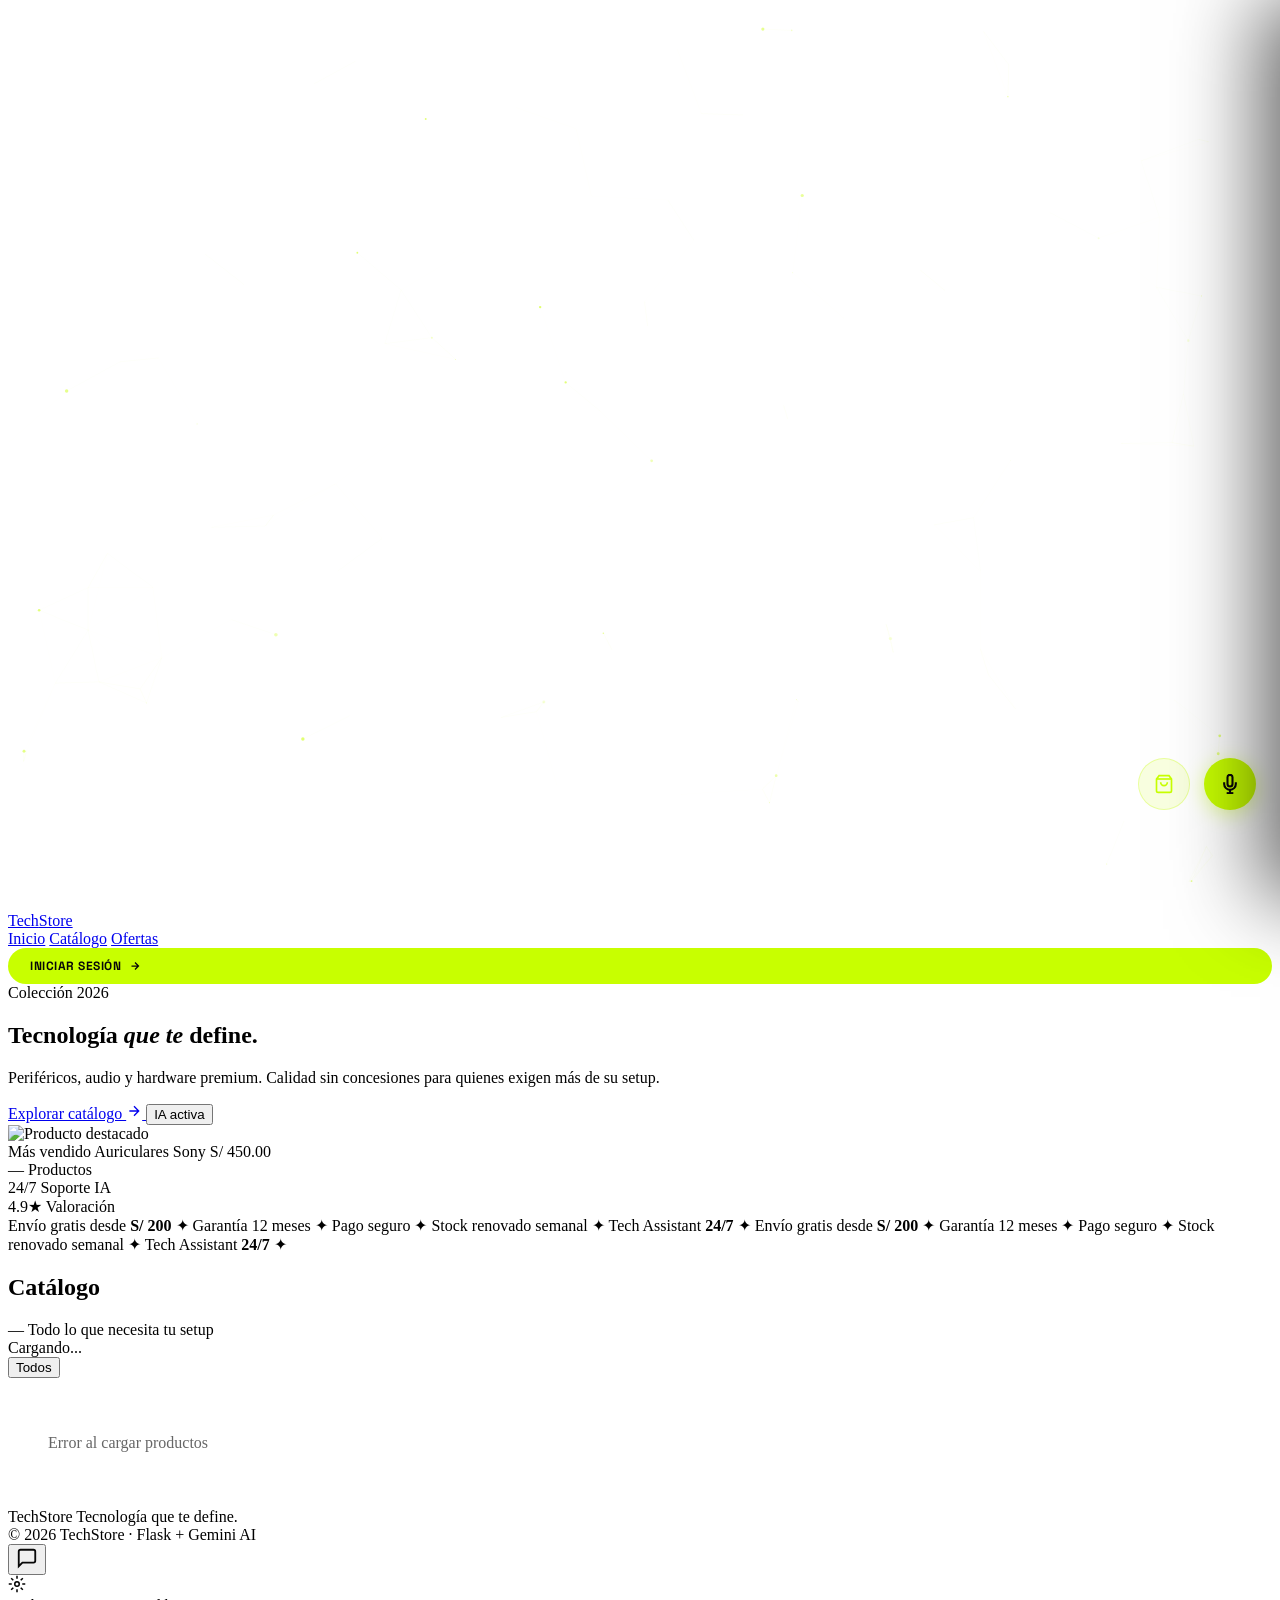
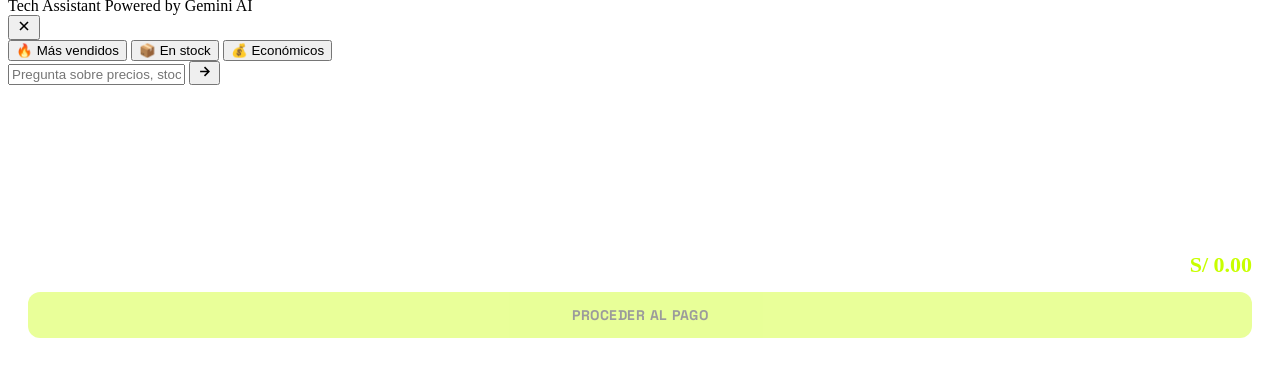
==== commit 4c130165: "KFFKKF" ====
--- a/templates/index.html
+++ b/templates/index.html
@@ -512,36 +512,7 @@
       transition: background 0.2s;
     }
     .cart-close-btn:hover { background: rgba(255,255,255,0.12); }
-
-    .cart-voice-bar {
-      margin: 14px 20px 0;
-      background: rgba(200,255,0,0.06);
-      border: 1px solid rgba(200,255,0,0.18);
-      border-radius: 12px;
-      padding: 10px 14px;
-      display: flex;
-      align-items: center;
-      gap: 10px;
-      font-size: 12px;
-      color: rgba(200,255,0,0.7);
-      flex-shrink: 0;
-    }
-    .cart-voice-icon {
-      width: 28px; height: 28px;
-      background: #c8ff00;
-      border-radius: 50%;
-      display: flex; align-items: center; justify-content: center;
-      flex-shrink: 0;
-      cursor: pointer;
-      transition: transform 0.2s;
-    }
-    .cart-voice-icon:hover { transform: scale(1.1); }
-    .cart-voice-icon.listening {
-      animation: cart-mic-pulse 0.7s ease-in-out infinite alternate;
-    }
-    @keyframes cart-mic-pulse {
-      from { box-shadow: 0 0 0 0 rgba(200,255,0,0.5); }
-      to   { box-shadow: 0 0 0 8px rgba(200,255,0,0); }
+    to   { box-shadow: 0 0 0 8px rgba(200,255,0,0); }
     }
 
     .cart-items {
@@ -1602,10 +1573,17 @@
 
     // ── Abrir/cerrar modal ──
     function toggleVoice() {
-      voiceOpen = !voiceOpen;
-      voiceModal.classList.toggle('open', voiceOpen);
-      voiceBtn.classList.toggle('active', voiceOpen);
-      if (!voiceOpen) desactivarViernes();
+      if (!hasSpeech) { alert('Tu navegador no soporta reconocimiento de voz'); return; }
+      if (modoContinuo) {
+        // Ya activo: desactivar y cerrar modal
+        desactivarViernes();
+        voiceOpen = false;
+        voiceModal.classList.remove('open');
+        voiceBtn.classList.remove('active');
+      } else {
+        // Activar Viernes directo con un solo click
+        activarViernes();
+      }
     }
 
     function closeVoice() {
@@ -1709,6 +1687,37 @@
       setStatus('Procesando: "' + texto + '"');
 
       const textoBajo = texto.toLowerCase();
+
+      // ── COMANDO: mostrar/filtrar catálogo por categoría ──
+      const CATEGORIA_KEYWORDS = {
+        'Periféricos':    ['periferico','periférico','mouse','ratón','teclado','mousepad','alfombrilla'],
+        'Monitores':      ['monitor','pantalla','display'],
+        'Audio':          ['audio','auricular','auriculares','bocina','bocinas','micrófono','microfono','parlante','sonido'],
+        'Laptops':        ['laptop','portatil','portátil','computadora','notebook','macbook','chromebook'],
+        'Almacenamiento': ['almacenamiento','ssd','disco','pendrive','usb','nas'],
+        'Tablets':        ['tablet','tableta','ipad'],
+        'Gaming':         ['gaming','gamer','juego','videojuego','consola','control','controlador','silla gamer'],
+        'Accesorios':     ['accesorio','accesorios','hub','cargador','soporte','webcam','lámpara','lampara']
+      };
+      const cmdMostrar = textoBajo.match(/(muéstrame|muestrame|ver|mostrar|filtra|enseñame|enséñame|busca|quiero ver)\s+(.+)/);
+      if (cmdMostrar || /todos|todo el catálogo|todo el catalogo/.test(textoBajo)) {
+        if (/todos|todo el catálogo|todo el catalogo/.test(textoBajo)) {
+          setFilter('Todos');
+          document.getElementById('catalogo').scrollIntoView({ behavior: 'smooth' });
+          responderYVolver('Mostrando todos los productos del catálogo.');
+          return;
+        }
+        let catEncontrada = null;
+        for (const [cat, keywords] of Object.entries(CATEGORIA_KEYWORDS)) {
+          if (keywords.some(k => textoBajo.includes(k))) { catEncontrada = cat; break; }
+        }
+        if (catEncontrada) {
+          setFilter(catEncontrada);
+          document.getElementById('catalogo').scrollIntoView({ behavior: 'smooth' });
+          responderYVolver('Aquí tienes los ' + catEncontrada + ' disponibles.');
+          return;
+        }
+      }
 
       // ── COMANDO: abrir carrito ──
       if (/abre?\s+(el\s+)?carrito|ver\s+carrito|mostrar?\s+carrito/.test(textoBajo)) {
@@ -1905,11 +1914,6 @@
         <svg width="14" height="14" viewBox="0 0 24 24" fill="none" stroke="currentColor" stroke-width="2.5"><line x1="18" y1="6" x2="6" y2="18"/><line x1="6" y1="6" x2="18" y2="18"/></svg>
       </button>
     </div>
-
-    <div class="cart-voice-bar" id="cart-voice-bar">
-      <div class="cart-voice-icon" id="cart-voice-icon" onclick="toggleCartVoice()">
-        <svg width="13" height="13" viewBox="0 0 24 24" fill="none" stroke="#080808" stroke-width="2.5"><path d="M12 1a3 3 0 0 0-3 3v8a3 3 0 0 0 6 0V4a3 3 0 0 0-3-3z"/><path d="M19 10v2a7 7 0 0 1-14 0v-2"/><line x1="12" y1="19" x2="12" y2="23"/><line x1="8" y1="23" x2="16" y2="23"/></svg>
-      </div>
       <span id="cart-voice-hint">Di <em style="color:#f0f0f8">"agrega [producto]"</em> para añadir al carrito</span>
     </div>
 
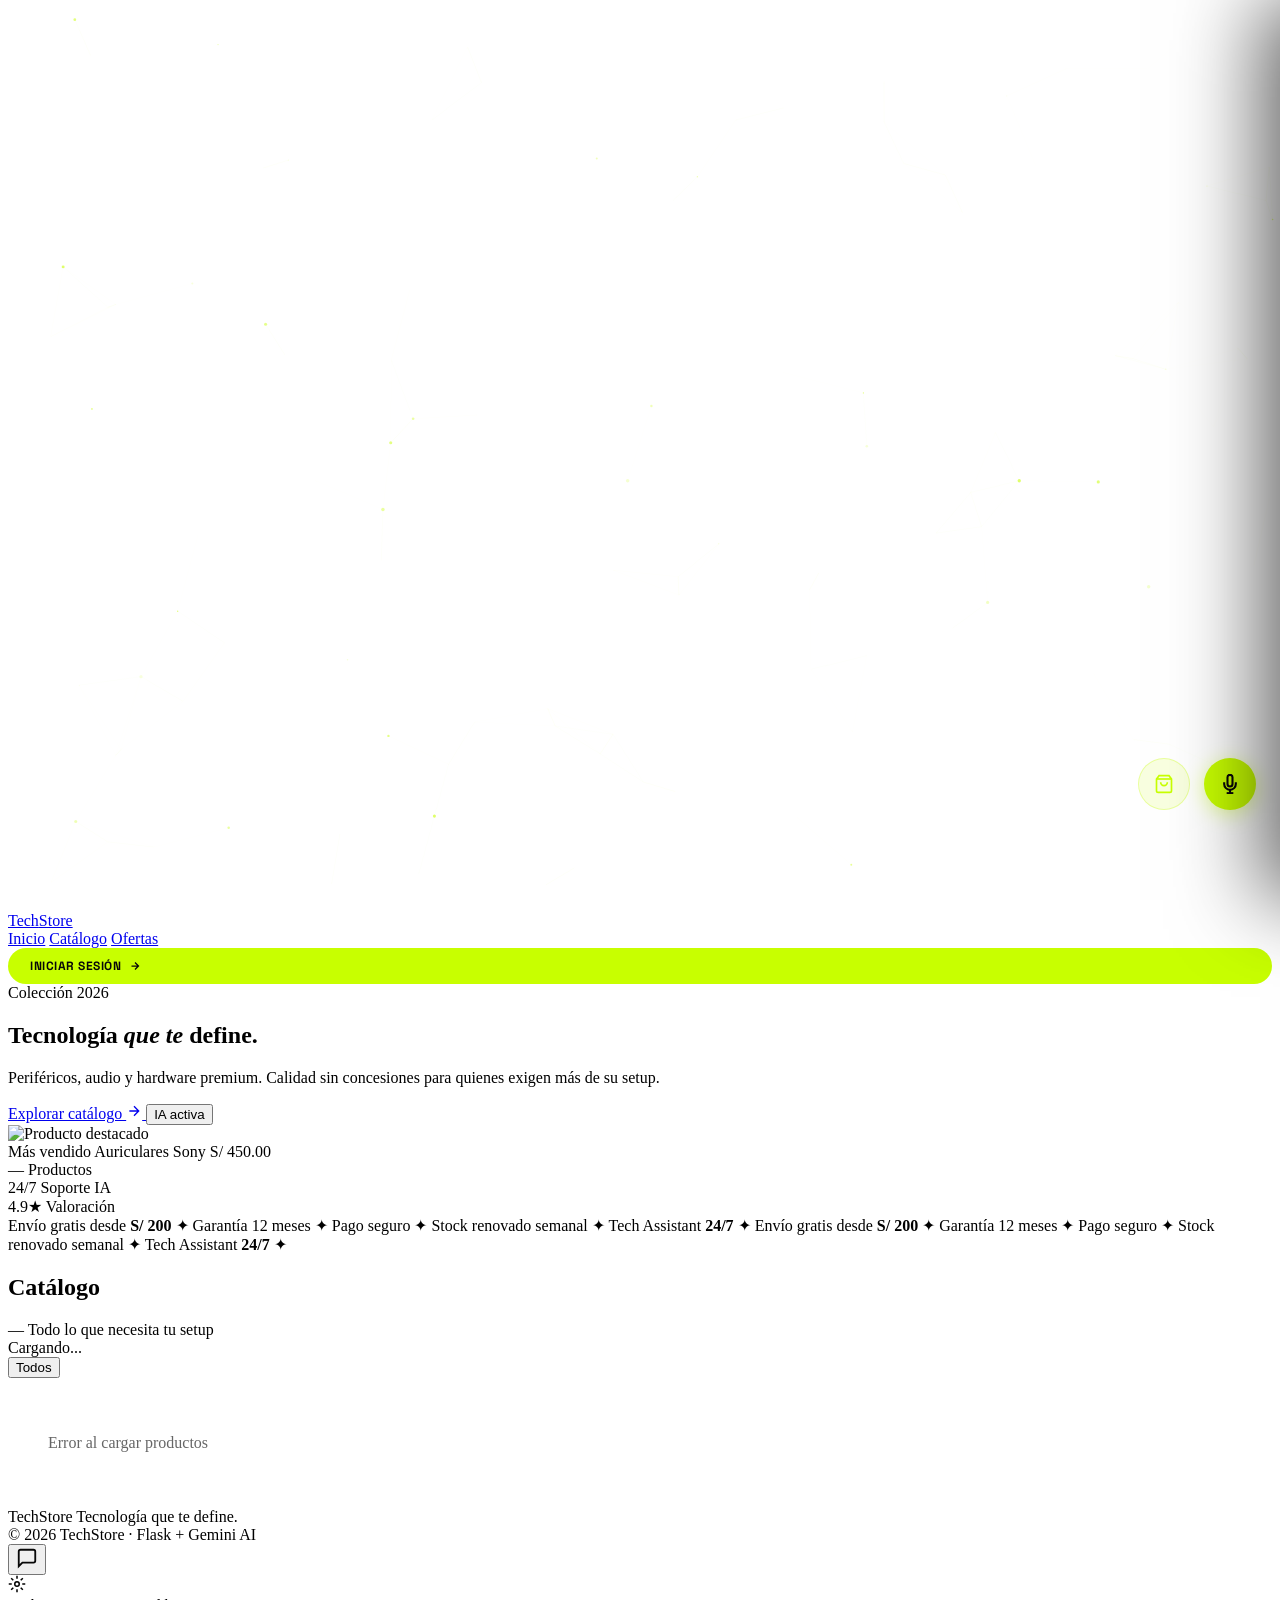
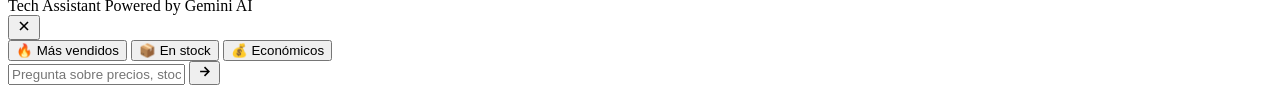
==== commit 15bbbfff: "GKGKGK2" ====
--- a/templates/index.html
+++ b/templates/index.html
@@ -512,7 +512,36 @@
       transition: background 0.2s;
     }
     .cart-close-btn:hover { background: rgba(255,255,255,0.12); }
-    to   { box-shadow: 0 0 0 8px rgba(200,255,0,0); }
+
+    .cart-voice-bar {
+      margin: 14px 20px 0;
+      background: rgba(200,255,0,0.06);
+      border: 1px solid rgba(200,255,0,0.18);
+      border-radius: 12px;
+      padding: 10px 14px;
+      display: flex;
+      align-items: center;
+      gap: 10px;
+      font-size: 12px;
+      color: rgba(200,255,0,0.7);
+      flex-shrink: 0;
+    }
+    .cart-voice-icon {
+      width: 28px; height: 28px;
+      background: #c8ff00;
+      border-radius: 50%;
+      display: flex; align-items: center; justify-content: center;
+      flex-shrink: 0;
+      cursor: pointer;
+      transition: transform 0.2s;
+    }
+    .cart-voice-icon:hover { transform: scale(1.1); }
+    .cart-voice-icon.listening {
+      animation: cart-mic-pulse 0.7s ease-in-out infinite alternate;
+    }
+    @keyframes cart-mic-pulse {
+      from { box-shadow: 0 0 0 0 rgba(200,255,0,0.5); }
+      to   { box-shadow: 0 0 0 8px rgba(200,255,0,0); }
     }
 
     .cart-items {
@@ -1016,6 +1045,7 @@
       try {
         const res = await fetch('/api/productos');
         allProducts = await res.json();
+        allProductos = allProducts;   // sincronizar variable del asistente de voz
 
         document.getElementById('hero-count').textContent = allProducts.length;
         document.getElementById('product-count').textContent = `${allProducts.length} artículos`;
@@ -1573,17 +1603,10 @@
 
     // ── Abrir/cerrar modal ──
     function toggleVoice() {
-      if (!hasSpeech) { alert('Tu navegador no soporta reconocimiento de voz'); return; }
-      if (modoContinuo) {
-        // Ya activo: desactivar y cerrar modal
-        desactivarViernes();
-        voiceOpen = false;
-        voiceModal.classList.remove('open');
-        voiceBtn.classList.remove('active');
-      } else {
-        // Activar Viernes directo con un solo click
-        activarViernes();
-      }
+      voiceOpen = !voiceOpen;
+      voiceModal.classList.toggle('open', voiceOpen);
+      voiceBtn.classList.toggle('active', voiceOpen);
+      if (!voiceOpen) desactivarViernes();
     }
 
     function closeVoice() {
@@ -1679,6 +1702,18 @@
       try { recognition.start(); } catch(e) {}
     }
 
+    // ── Mapa de categorías ──
+    const CAT_KEYWORDS = {
+      'Periféricos':    ['periferico','periférico','mouse','ratón','raton','teclado','mousepad','alfombrilla'],
+      'Monitores':      ['monitor','pantalla','display'],
+      'Audio':          ['audio','auricular','auriculares','bocina','bocinas','micrófono','microfono','parlante','sonido'],
+      'Laptops':        ['laptop','portatil','portátil','computadora','notebook','macbook','chromebook'],
+      'Almacenamiento': ['almacenamiento','ssd','disco','pendrive','usb','nas'],
+      'Tablets':        ['tablet','tableta','ipad'],
+      'Gaming':         ['gaming','gamer','juego','videojuego','consola','control','controlador','silla gamer'],
+      'Accesorios':     ['accesorio','accesorios','hub','cargador','soporte','webcam','lámpara','lampara']
+    };
+
     // ── Procesar comando de voz ──
     async function procesarComando(texto) {
       setEstado(ESTADO.PROCESANDO);
@@ -1688,33 +1723,24 @@
 
       const textoBajo = texto.toLowerCase();
 
-      // ── COMANDO: mostrar/filtrar catálogo por categoría ──
-      const CATEGORIA_KEYWORDS = {
-        'Periféricos':    ['periferico','periférico','mouse','ratón','teclado','mousepad','alfombrilla'],
-        'Monitores':      ['monitor','pantalla','display'],
-        'Audio':          ['audio','auricular','auriculares','bocina','bocinas','micrófono','microfono','parlante','sonido'],
-        'Laptops':        ['laptop','portatil','portátil','computadora','notebook','macbook','chromebook'],
-        'Almacenamiento': ['almacenamiento','ssd','disco','pendrive','usb','nas'],
-        'Tablets':        ['tablet','tableta','ipad'],
-        'Gaming':         ['gaming','gamer','juego','videojuego','consola','control','controlador','silla gamer'],
-        'Accesorios':     ['accesorio','accesorios','hub','cargador','soporte','webcam','lámpara','lampara']
-      };
-      const cmdMostrar = textoBajo.match(/(muéstrame|muestrame|ver|mostrar|filtra|enseñame|enséñame|busca|quiero ver)\s+(.+)/);
-      if (cmdMostrar || /todos|todo el catálogo|todo el catalogo/.test(textoBajo)) {
-        if (/todos|todo el catálogo|todo el catalogo/.test(textoBajo)) {
+      // ── COMANDO: filtrar catálogo por categoría ──
+      const esFiltro = /(muéstrame|muestrame|ver|mostrar|filtra|enseñame|enséñame|busca|quiero ver|dame los|dame las)\s+(.+)/.test(textoBajo);
+      const esTodos  = /todos|todo el catálogo|todo el catalogo|mostrar todo/.test(textoBajo);
+      if (esFiltro || esTodos) {
+        if (esTodos) {
           setFilter('Todos');
           document.getElementById('catalogo').scrollIntoView({ behavior: 'smooth' });
-          responderYVolver('Mostrando todos los productos del catálogo.');
+          responderYVolver('Mostrando todo el catálogo.');
           return;
         }
         let catEncontrada = null;
-        for (const [cat, keywords] of Object.entries(CATEGORIA_KEYWORDS)) {
-          if (keywords.some(k => textoBajo.includes(k))) { catEncontrada = cat; break; }
+        for (const [cat, kws] of Object.entries(CAT_KEYWORDS)) {
+          if (kws.some(k => textoBajo.includes(k))) { catEncontrada = cat; break; }
         }
         if (catEncontrada) {
           setFilter(catEncontrada);
           document.getElementById('catalogo').scrollIntoView({ behavior: 'smooth' });
-          responderYVolver('Aquí tienes los ' + catEncontrada + ' disponibles.');
+          responderYVolver('Aquí tienes los ' + catEncontrada + '.');
           return;
         }
       }
@@ -1805,13 +1831,20 @@
     }
 
     function buscarProducto(texto) {
-      if (!texto || !allProductos.length) return null;
-      const t = texto.toLowerCase();
-      // Coincidencia exacta primero
-      let match = allProductos.find(p => p.nom_pro.toLowerCase() === t);
+      const lista = allProductos.length ? allProductos : allProducts;
+      if (!texto || !lista.length) return null;
+      const t = texto.toLowerCase().trim();
+      // 1. Coincidencia exacta
+      let match = lista.find(p => p.nom_pro.toLowerCase() === t);
       if (match) return match;
-      // Coincidencia parcial
-      match = allProductos.find(p => p.nom_pro.toLowerCase().includes(t) || t.includes(p.nom_pro.toLowerCase().split(' ')[0]));
+      // 2. El nombre completo contiene el texto buscado
+      match = lista.find(p => p.nom_pro.toLowerCase().includes(t));
+      if (match) return match;
+      // 3. El texto buscado contiene palabras del nombre
+      match = lista.find(p => {
+        const palabras = p.nom_pro.toLowerCase().split(' ');
+        return palabras.some(w => w.length > 3 && t.includes(w));
+      });
       return match || null;
     }
 
@@ -1914,6 +1947,11 @@
         <svg width="14" height="14" viewBox="0 0 24 24" fill="none" stroke="currentColor" stroke-width="2.5"><line x1="18" y1="6" x2="6" y2="18"/><line x1="6" y1="6" x2="18" y2="18"/></svg>
       </button>
     </div>
+
+    <div class="cart-voice-bar" id="cart-voice-bar">
+      <div class="cart-voice-icon" id="cart-voice-icon" onclick="toggleCartVoice()">
+        <svg width="13" height="13" viewBox="0 0 24 24" fill="none" stroke="#080808" stroke-width="2.5"><path d="M12 1a3 3 0 0 0-3 3v8a3 3 0 0 0 6 0V4a3 3 0 0 0-3-3z"/><path d="M19 10v2a7 7 0 0 1-14 0v-2"/><line x1="12" y1="19" x2="12" y2="23"/><line x1="8" y1="23" x2="16" y2="23"/></svg>
+      </div>
       <span id="cart-voice-hint">Di <em style="color:#f0f0f8">"agrega [producto]"</em> para añadir al carrito</span>
     </div>
 
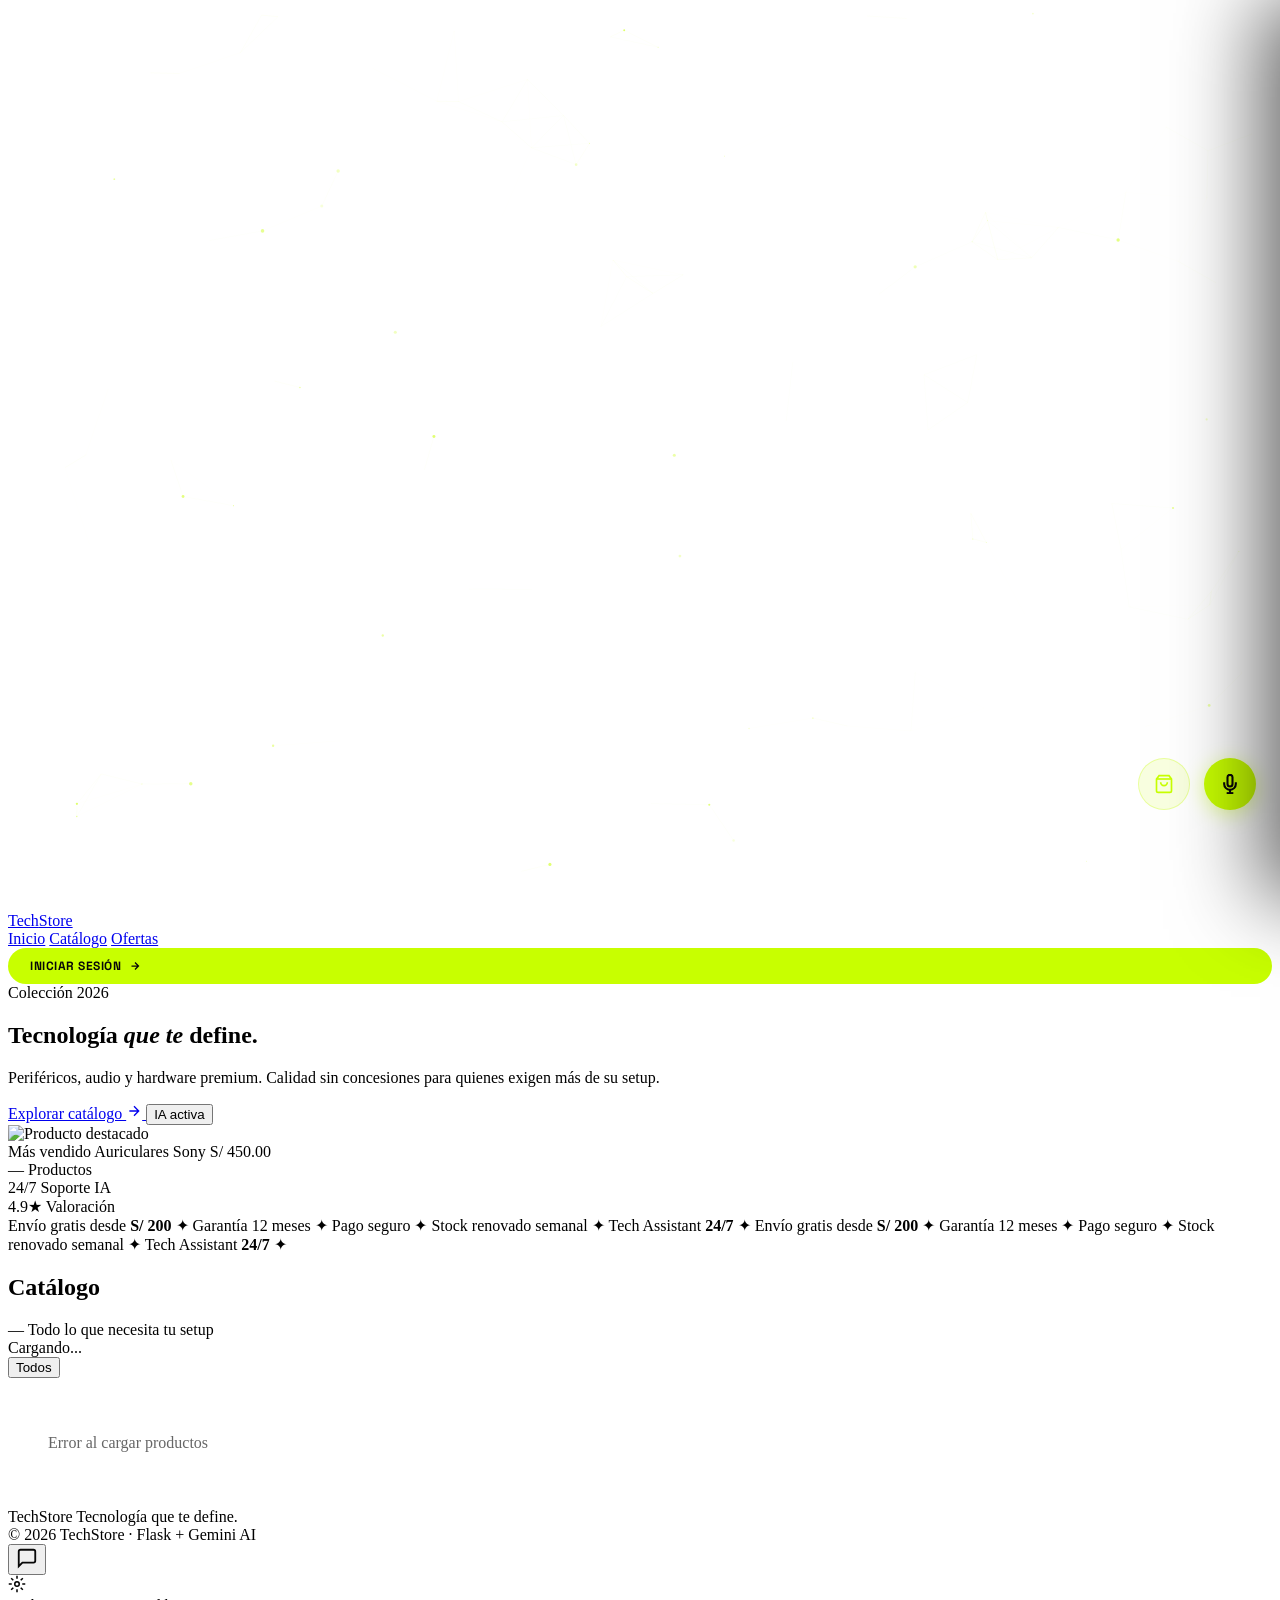
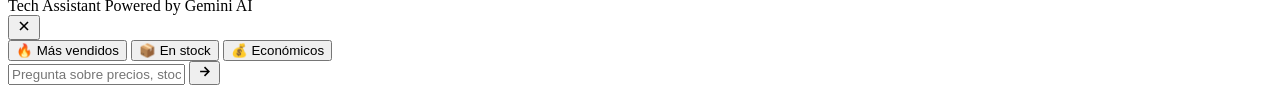
==== commit e58da4aa: "KGKG" ====
--- a/templates/index.html
+++ b/templates/index.html
@@ -1045,7 +1045,7 @@
       try {
         const res = await fetch('/api/productos');
         allProducts = await res.json();
-        allProductos = allProducts;   // sincronizar variable del asistente de voz
+        allProductos = allProducts;
 
         document.getElementById('hero-count').textContent = allProducts.length;
         document.getElementById('product-count').textContent = `${allProducts.length} artículos`;
@@ -1392,7 +1392,7 @@
     function closeCart() {
       document.getElementById('cart-drawer').classList.remove('open');
       document.getElementById('cart-overlay').classList.remove('open');
-      stopCartVoice();
+      // No detener Viernes al cerrar el carrito
     }
 
     function showCartToast(msg) {
@@ -1603,10 +1603,15 @@
 
     // ── Abrir/cerrar modal ──
     function toggleVoice() {
-      voiceOpen = !voiceOpen;
-      voiceModal.classList.toggle('open', voiceOpen);
-      voiceBtn.classList.toggle('active', voiceOpen);
-      if (!voiceOpen) desactivarViernes();
+      if (!hasSpeech) { alert('Tu navegador no soporta reconocimiento de voz'); return; }
+      if (modoContinuo) {
+        desactivarViernes();
+        voiceOpen = false;
+        voiceModal.classList.remove('open');
+        voiceBtn.classList.remove('active');
+      } else {
+        activarViernes();
+      }
     }
 
     function closeVoice() {
@@ -1687,32 +1692,21 @@
           desactivarViernes();
           return;
         }
-        // no-speech y otros: volver a escuchar
-        if (modoContinuo && estadoActual !== ESTADO.HABLANDO) {
-          setTimeout(() => escuchar(), 300);
+        // no-speech, aborted u otros: reiniciar siempre si Viernes está activa
+        if (modoContinuo && estadoActual !== ESTADO.HABLANDO && estadoActual !== ESTADO.PROCESANDO) {
+          setTimeout(() => escuchar(), 400);
         }
       };
 
       recognition.onend = () => {
-        if (!finalizado && modoContinuo && estadoActual === ESTADO.ESCUCHANDO) {
+        // Reiniciar siempre que Viernes esté activa, sin importar si el carrito está abierto
+        if (!finalizado && modoContinuo && estadoActual !== ESTADO.HABLANDO && estadoActual !== ESTADO.PROCESANDO) {
           setTimeout(() => escuchar(), 200);
         }
       };
 
       try { recognition.start(); } catch(e) {}
     }
-
-    // ── Mapa de categorías ──
-    const CAT_KEYWORDS = {
-      'Periféricos':    ['periferico','periférico','mouse','ratón','raton','teclado','mousepad','alfombrilla'],
-      'Monitores':      ['monitor','pantalla','display'],
-      'Audio':          ['audio','auricular','auriculares','bocina','bocinas','micrófono','microfono','parlante','sonido'],
-      'Laptops':        ['laptop','portatil','portátil','computadora','notebook','macbook','chromebook'],
-      'Almacenamiento': ['almacenamiento','ssd','disco','pendrive','usb','nas'],
-      'Tablets':        ['tablet','tableta','ipad'],
-      'Gaming':         ['gaming','gamer','juego','videojuego','consola','control','controlador','silla gamer'],
-      'Accesorios':     ['accesorio','accesorios','hub','cargador','soporte','webcam','lámpara','lampara']
-    };
 
     // ── Procesar comando de voz ──
     async function procesarComando(texto) {
@@ -1724,6 +1718,16 @@
       const textoBajo = texto.toLowerCase();
 
       // ── COMANDO: filtrar catálogo por categoría ──
+      const CAT_KEYWORDS = {
+        'Periféricos':    ['periferico','periférico','mouse','ratón','raton','teclado','mousepad','alfombrilla'],
+        'Monitores':      ['monitor','pantalla','display'],
+        'Audio':          ['audio','auricular','auriculares','bocina','bocinas','micrófono','microfono','parlante','sonido'],
+        'Laptops':        ['laptop','portatil','portátil','computadora','notebook','macbook','chromebook'],
+        'Almacenamiento': ['almacenamiento','ssd','disco','pendrive','usb','nas'],
+        'Tablets':        ['tablet','tableta','ipad'],
+        'Gaming':         ['gaming','gamer','juego','videojuego','consola','control','controlador','silla gamer'],
+        'Accesorios':     ['accesorio','accesorios','hub','cargador','soporte','webcam']
+      };
       const esFiltro = /(muéstrame|muestrame|ver|mostrar|filtra|enseñame|enséñame|busca|quiero ver|dame los|dame las)\s+(.+)/.test(textoBajo);
       const esTodos  = /todos|todo el catálogo|todo el catalogo|mostrar todo/.test(textoBajo);
       if (esFiltro || esTodos) {
@@ -1834,13 +1838,10 @@
       const lista = allProductos.length ? allProductos : allProducts;
       if (!texto || !lista.length) return null;
       const t = texto.toLowerCase().trim();
-      // 1. Coincidencia exacta
       let match = lista.find(p => p.nom_pro.toLowerCase() === t);
       if (match) return match;
-      // 2. El nombre completo contiene el texto buscado
       match = lista.find(p => p.nom_pro.toLowerCase().includes(t));
       if (match) return match;
-      // 3. El texto buscado contiene palabras del nombre
       match = lista.find(p => {
         const palabras = p.nom_pro.toLowerCase().split(' ');
         return palabras.some(w => w.length > 3 && t.includes(w));
